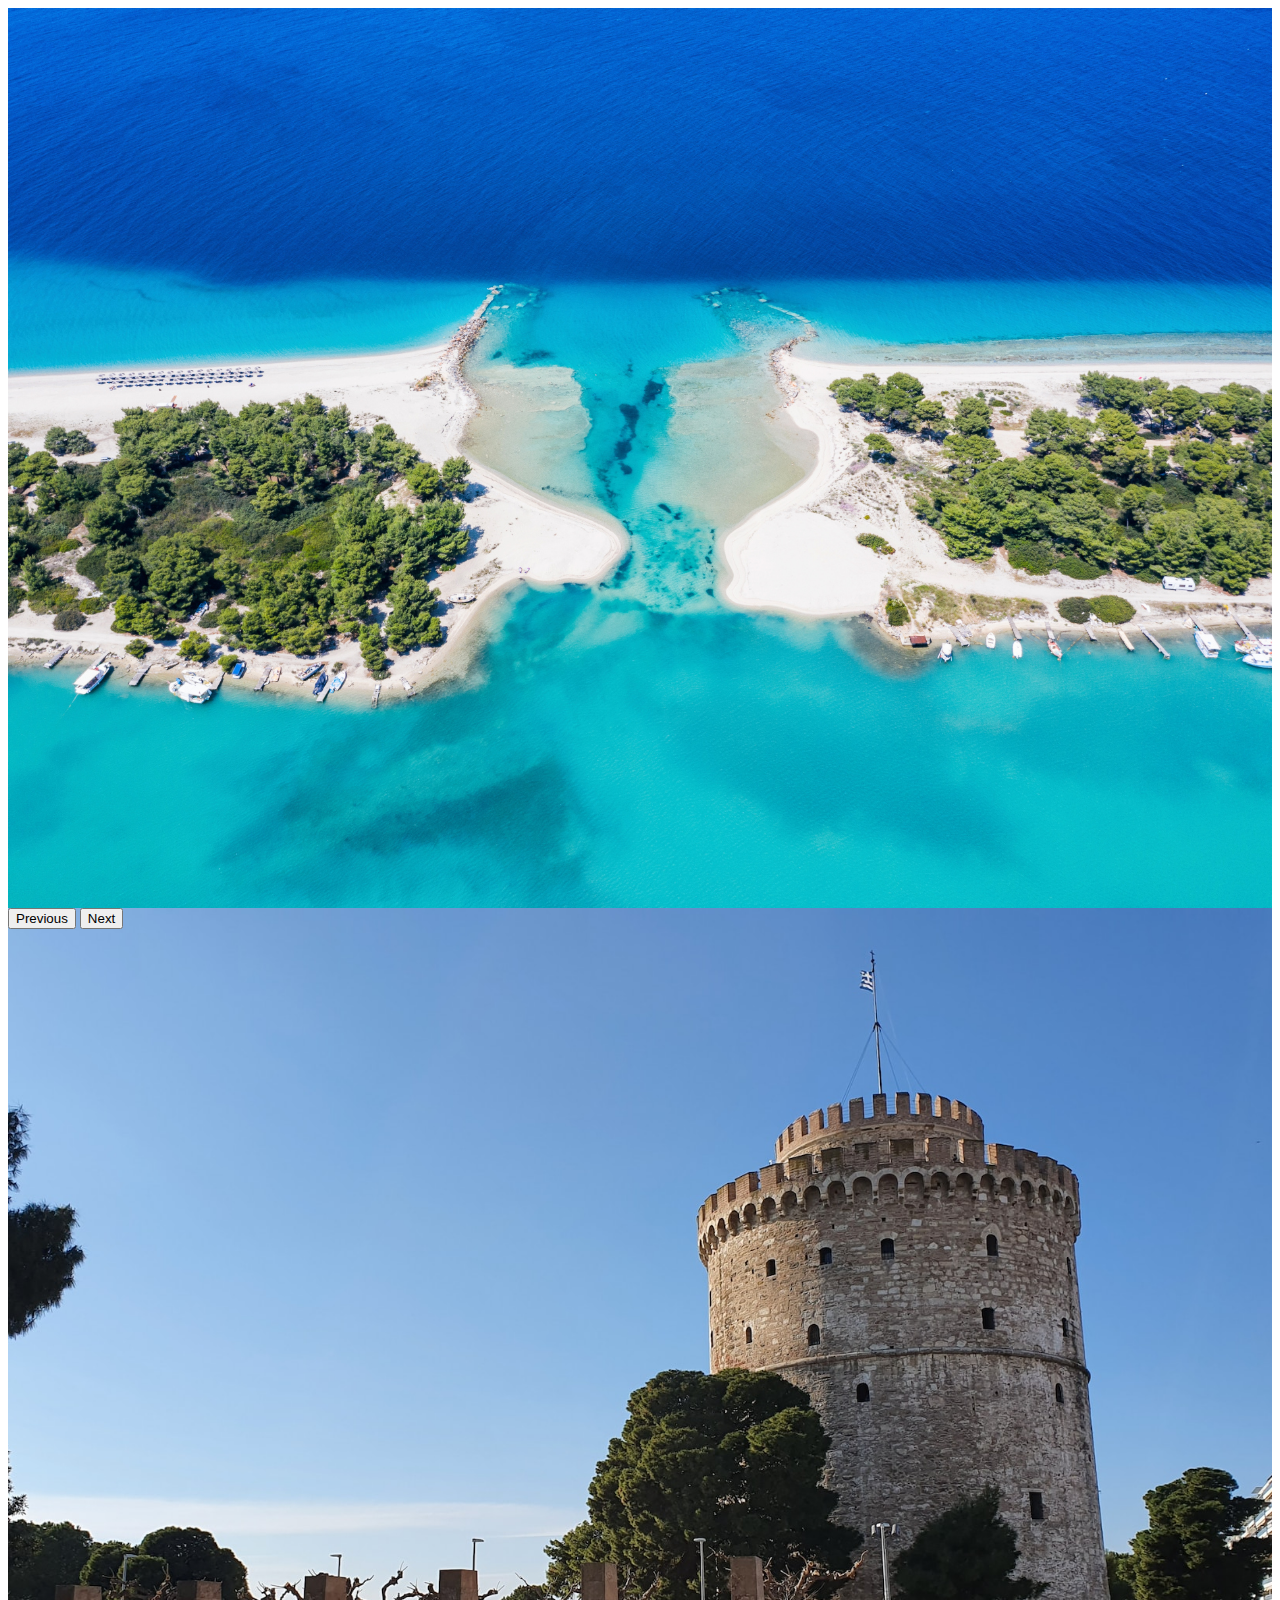
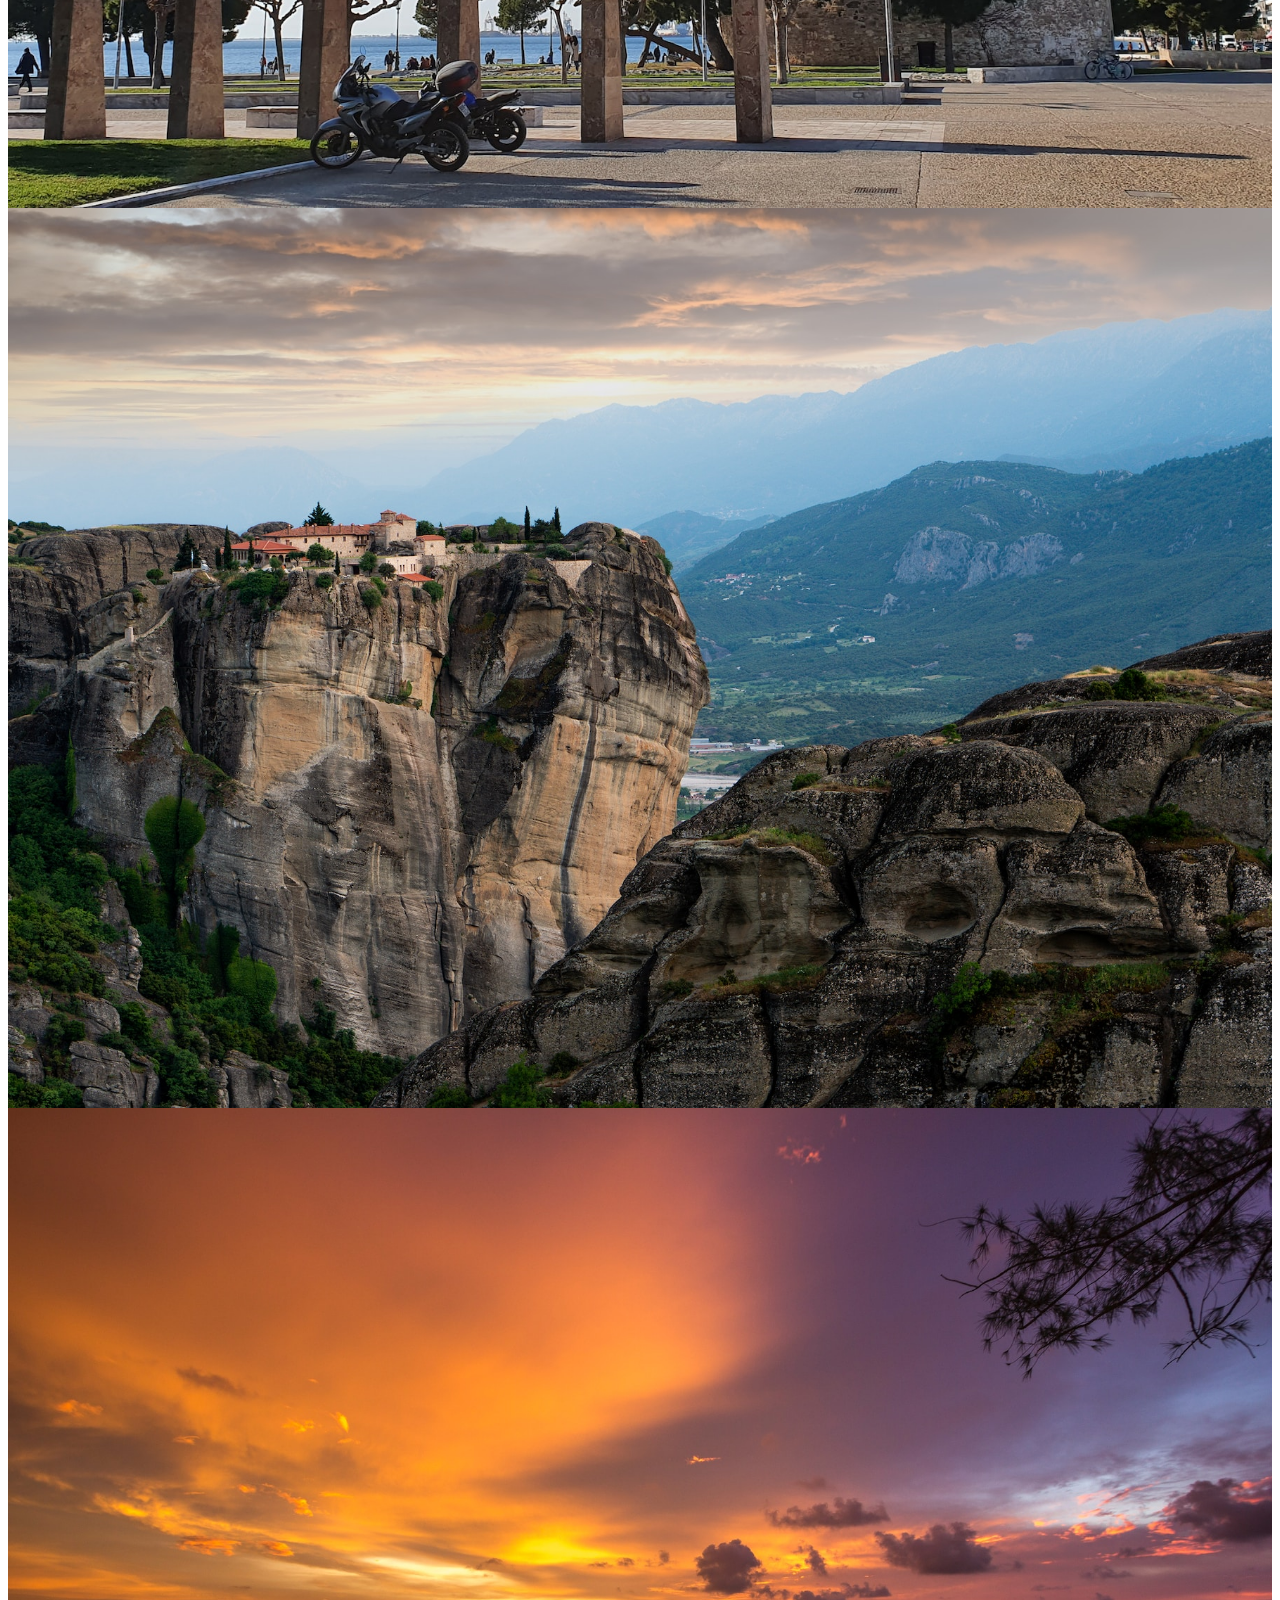
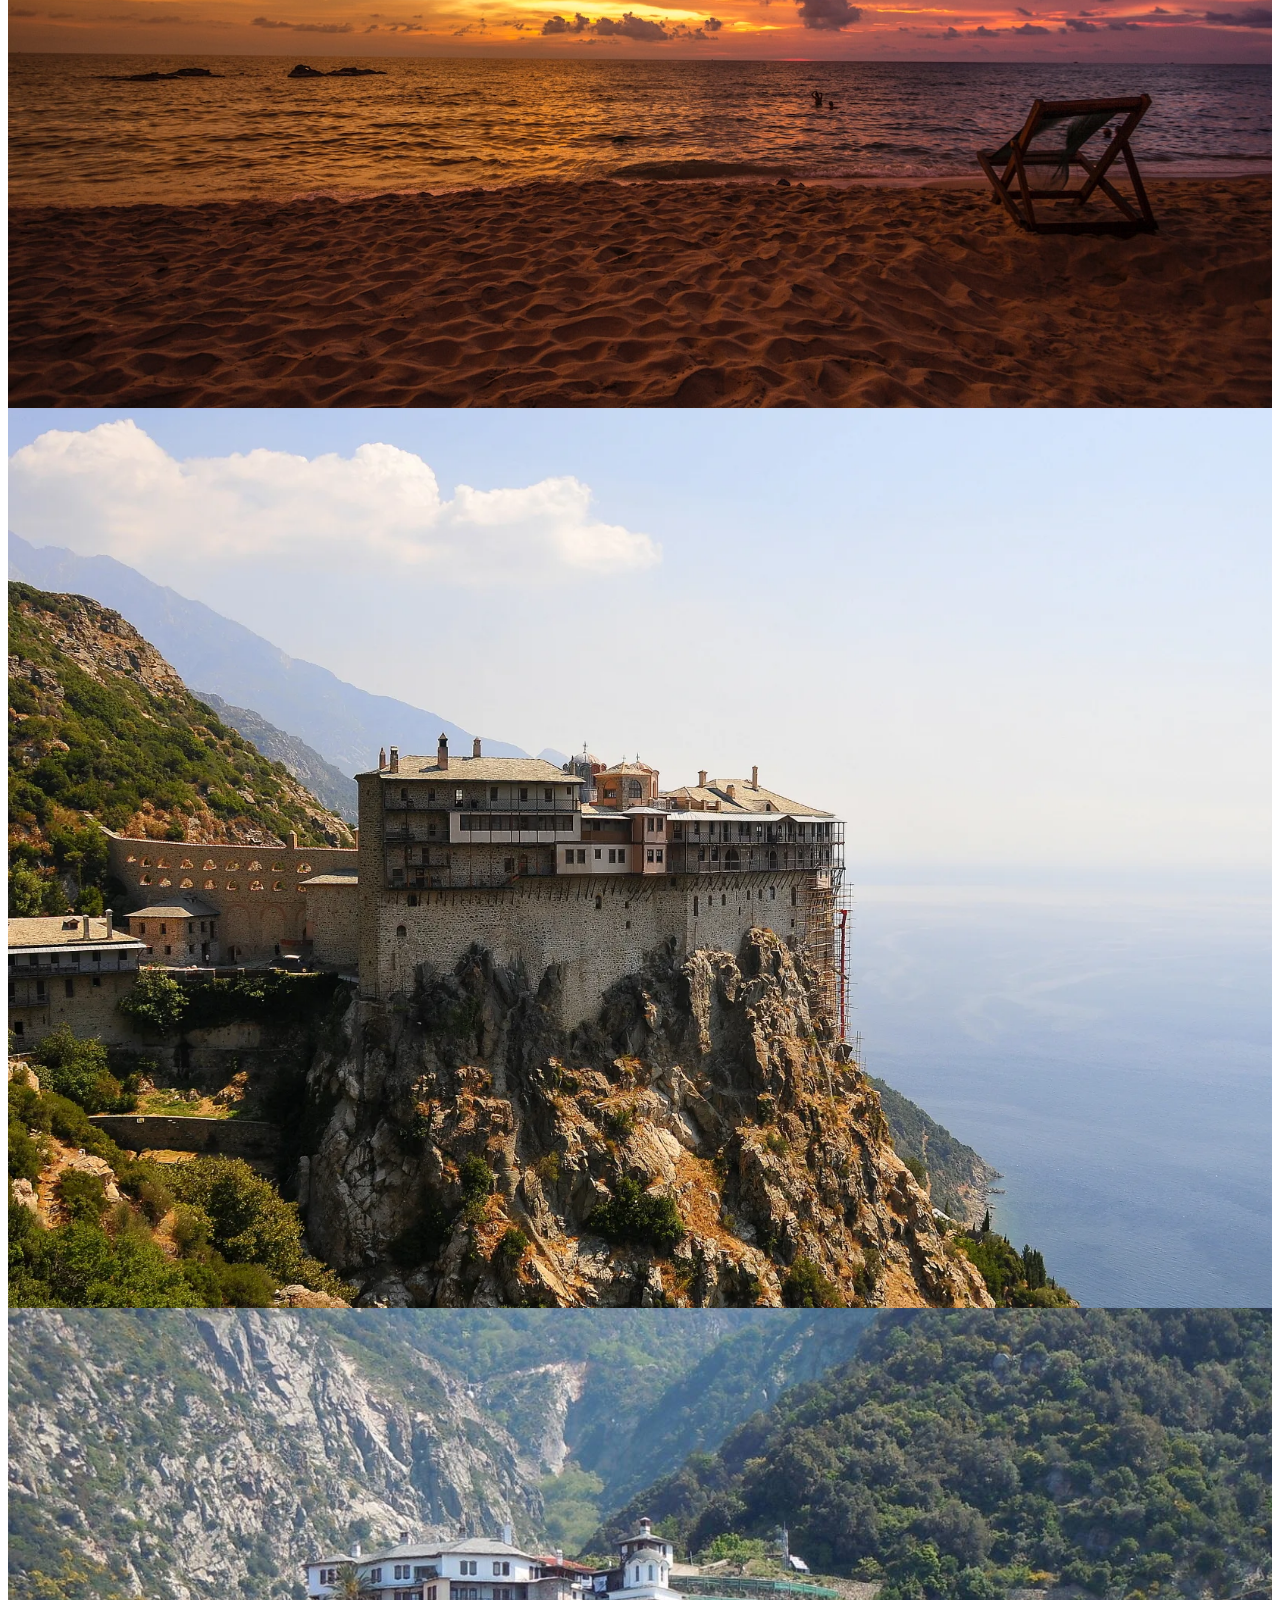
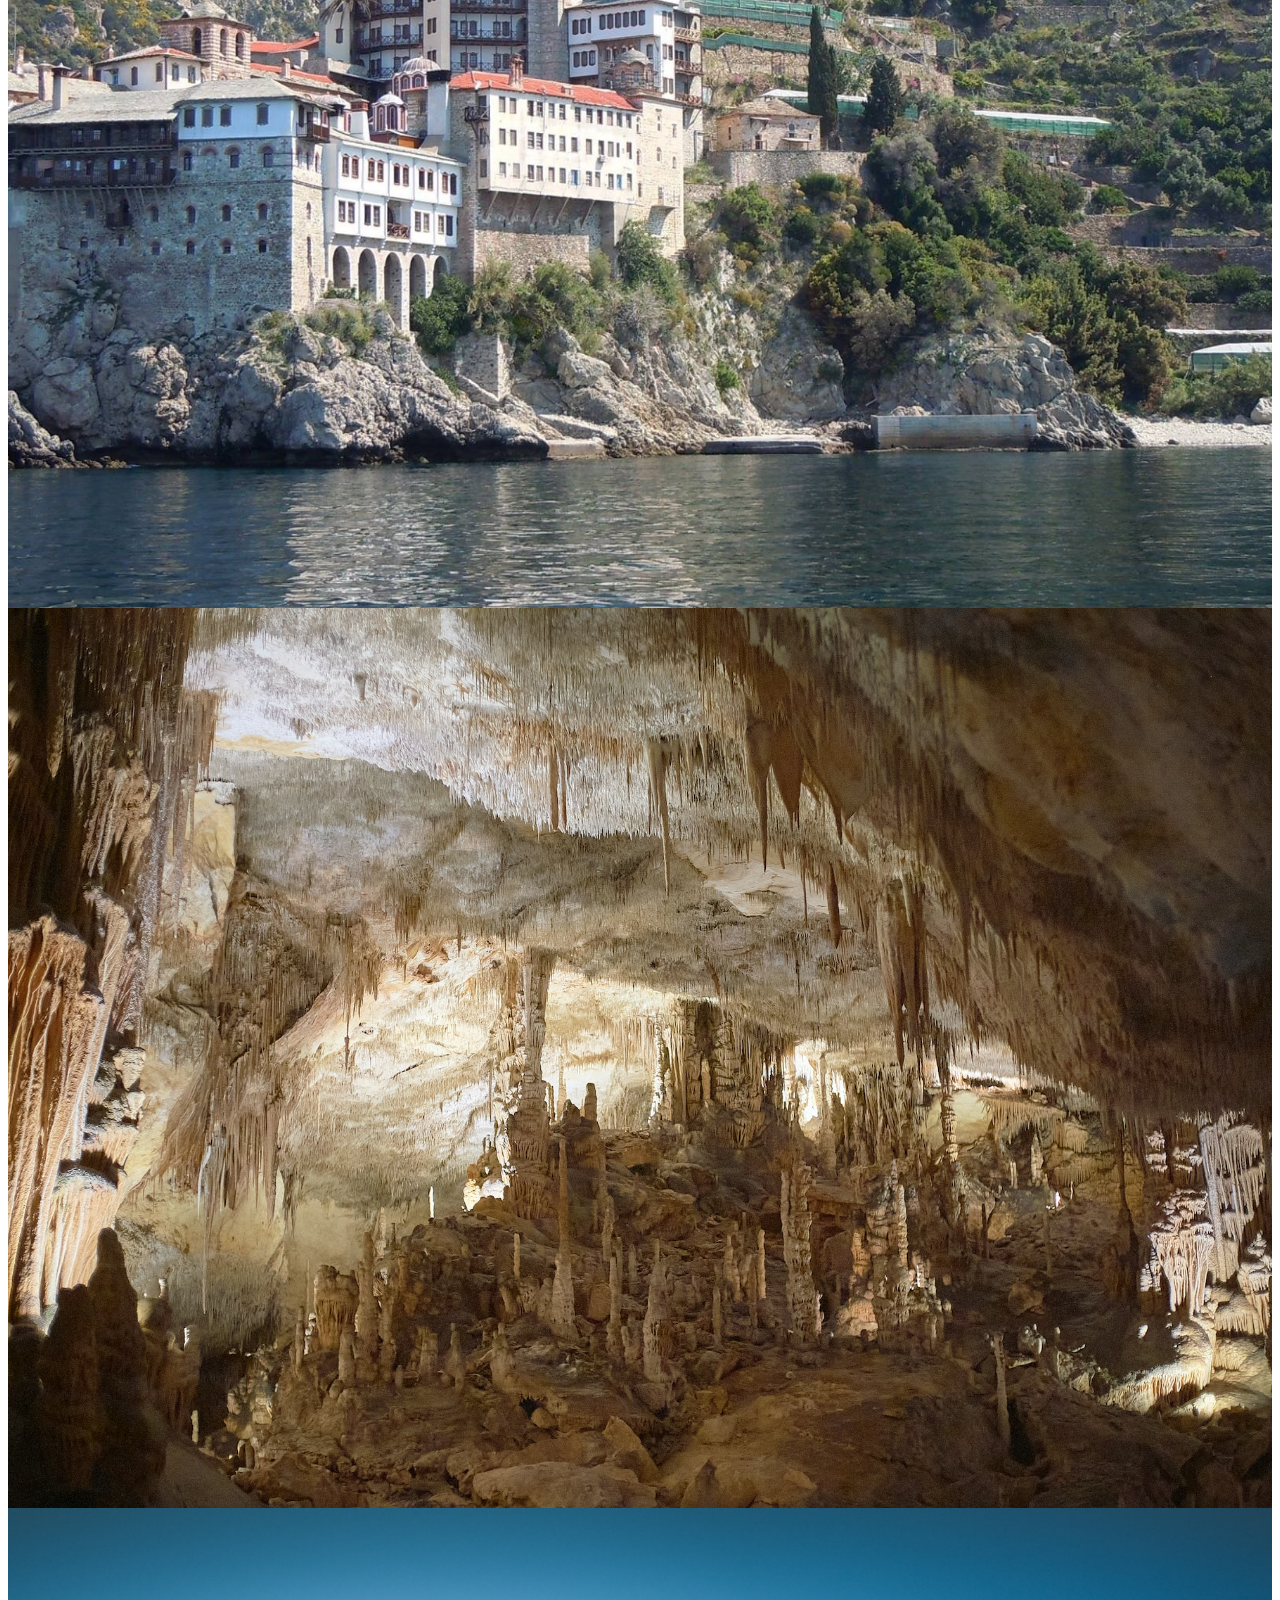
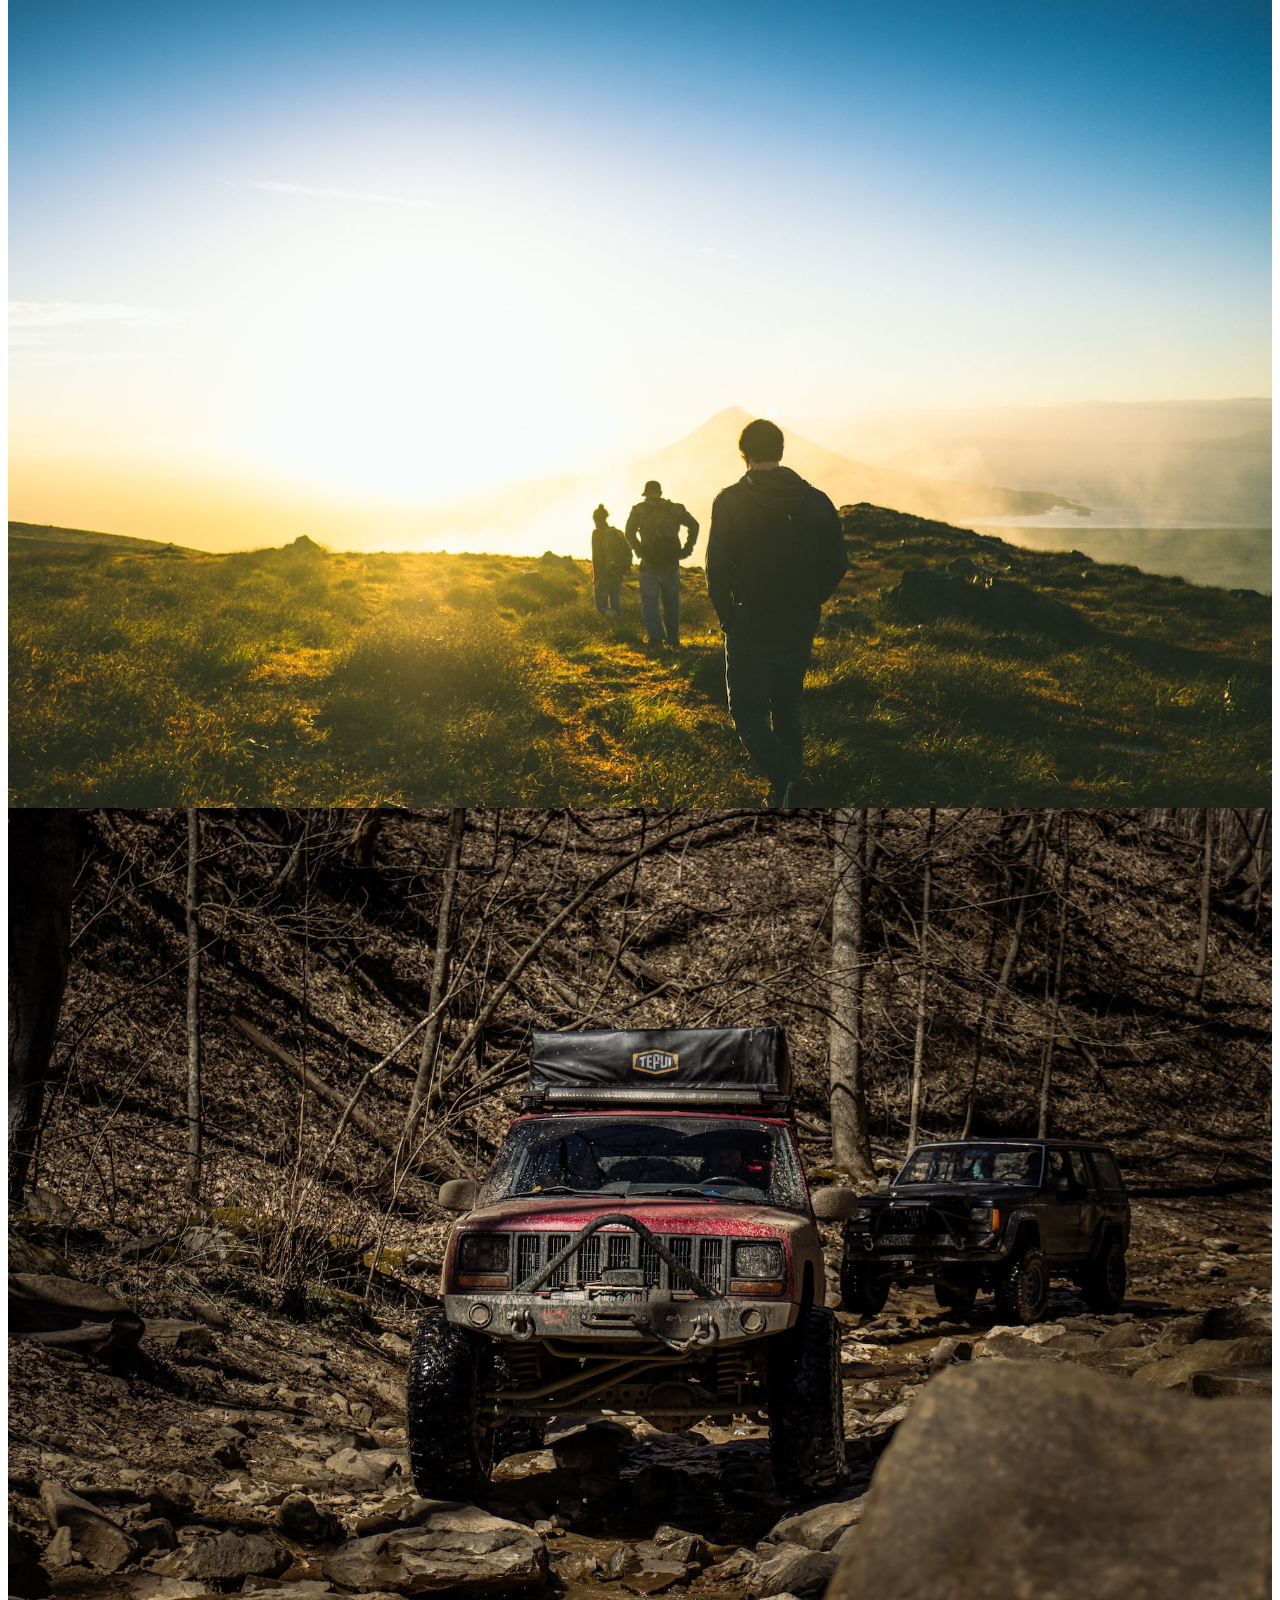
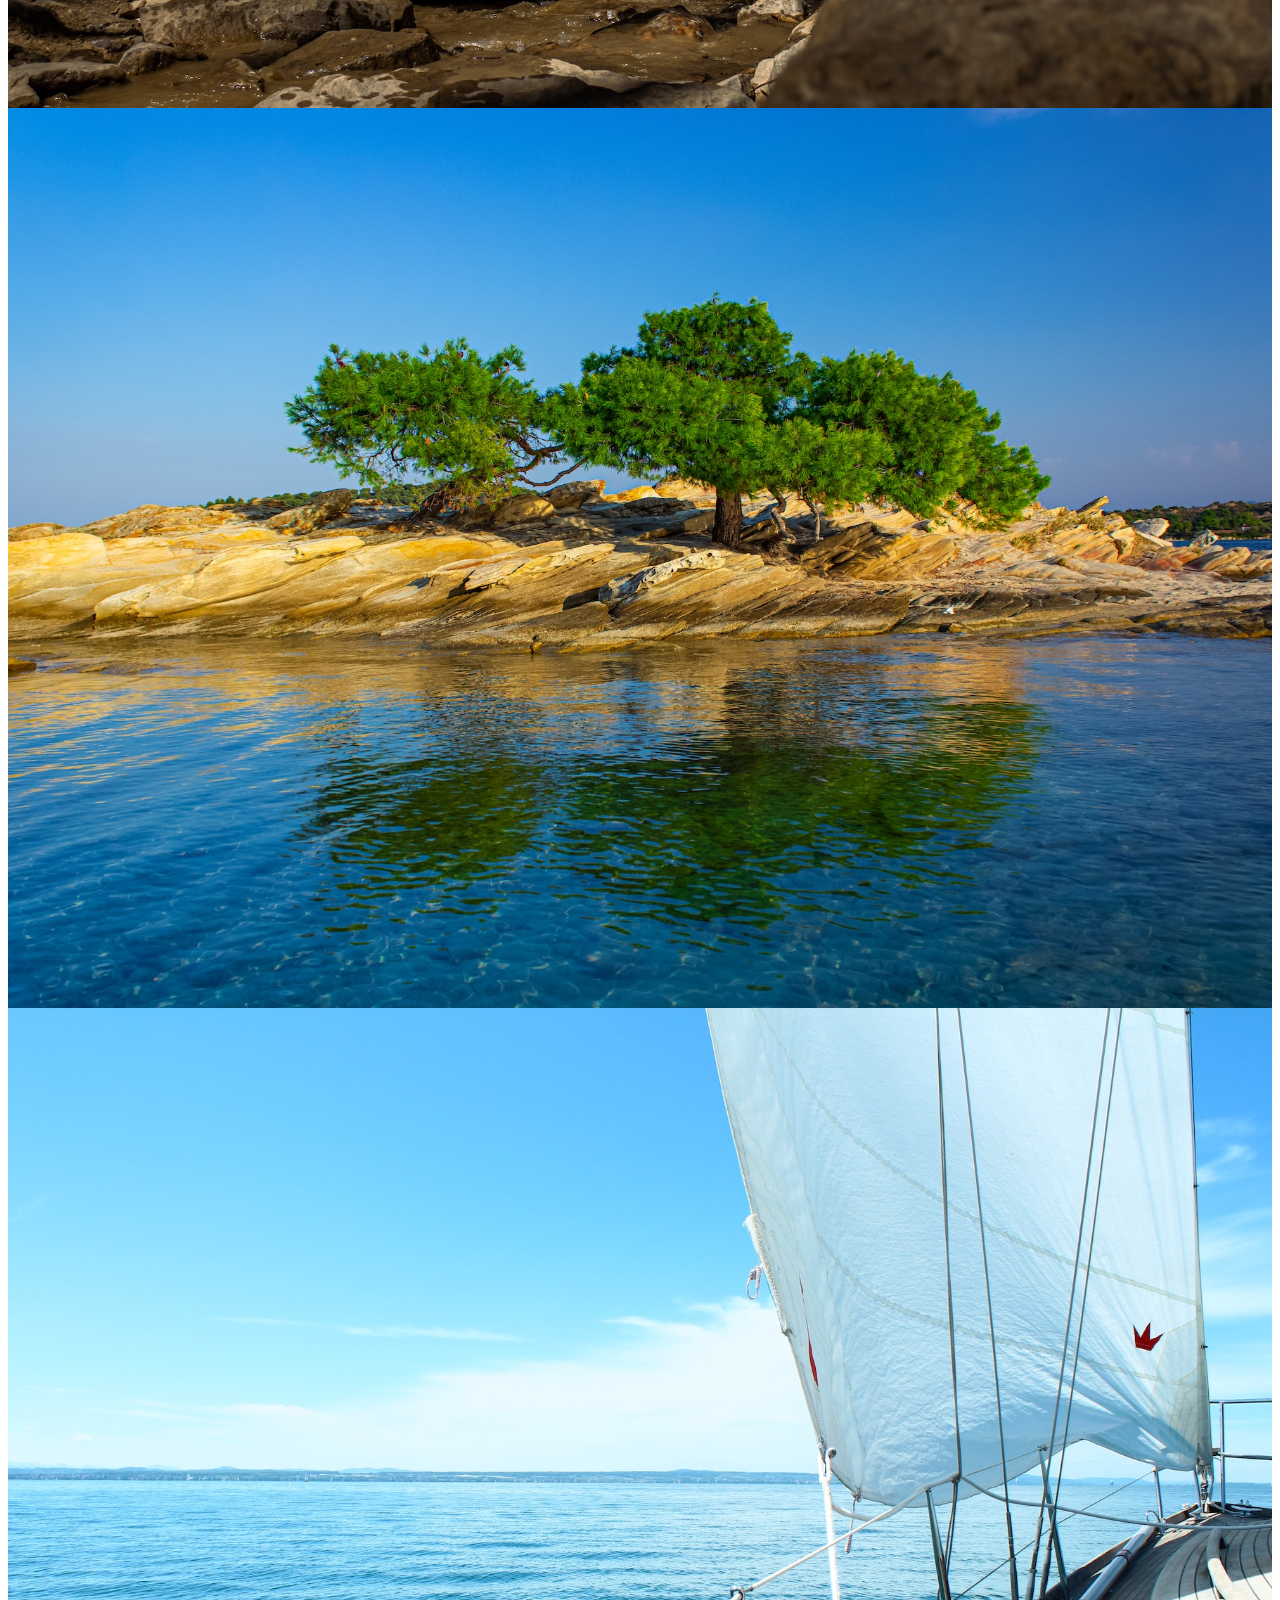
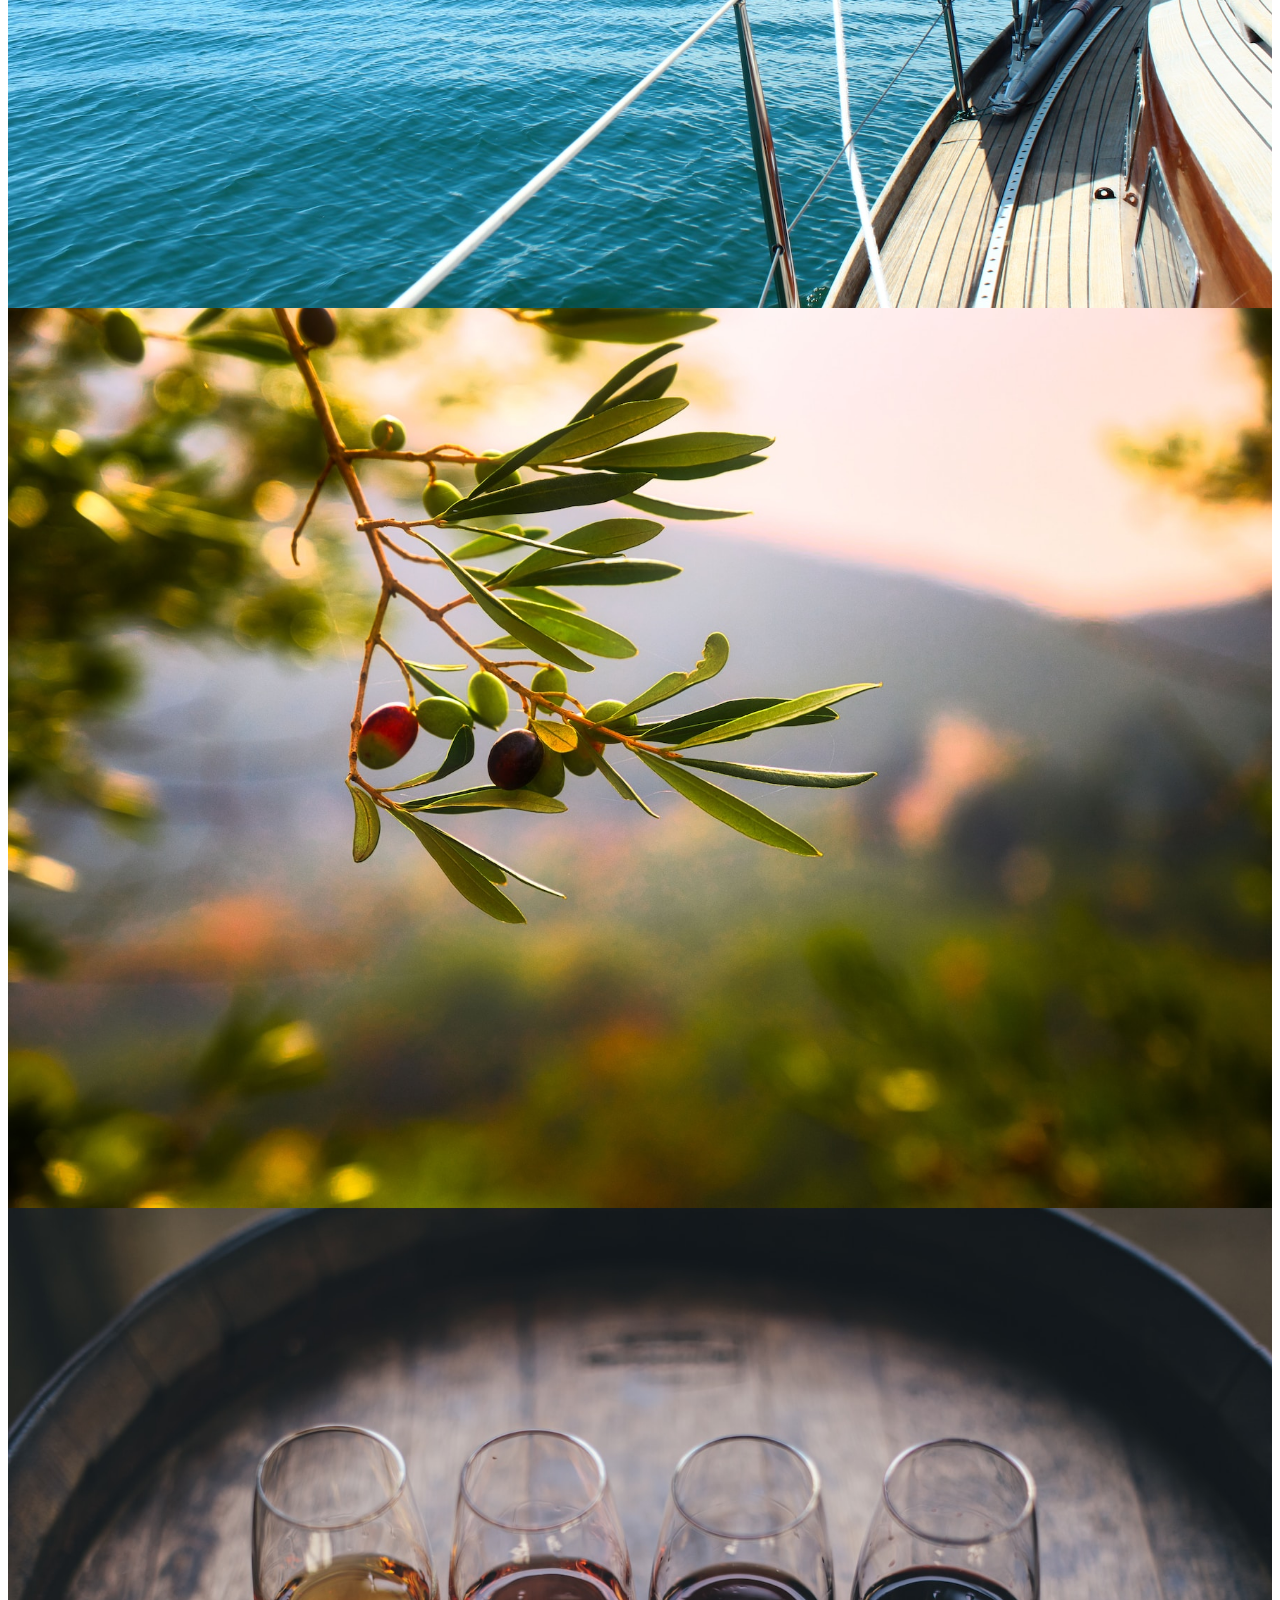
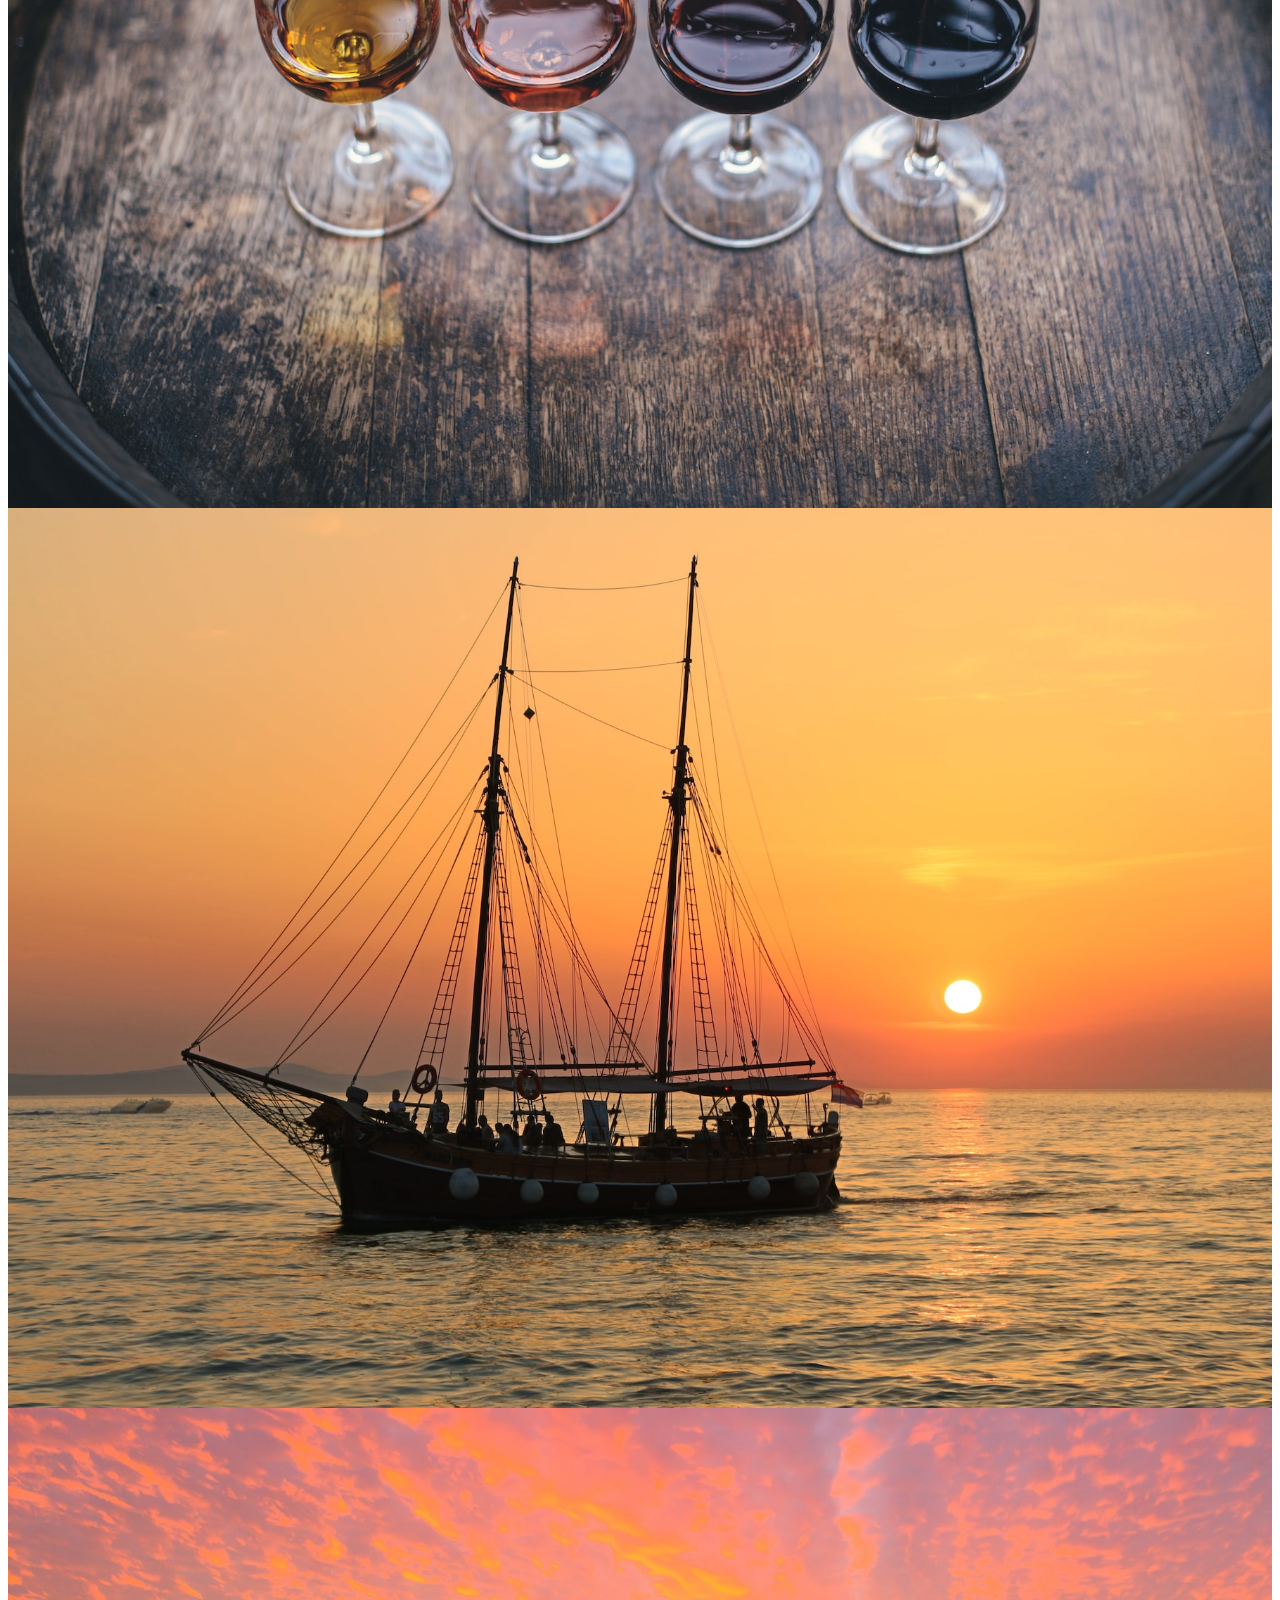
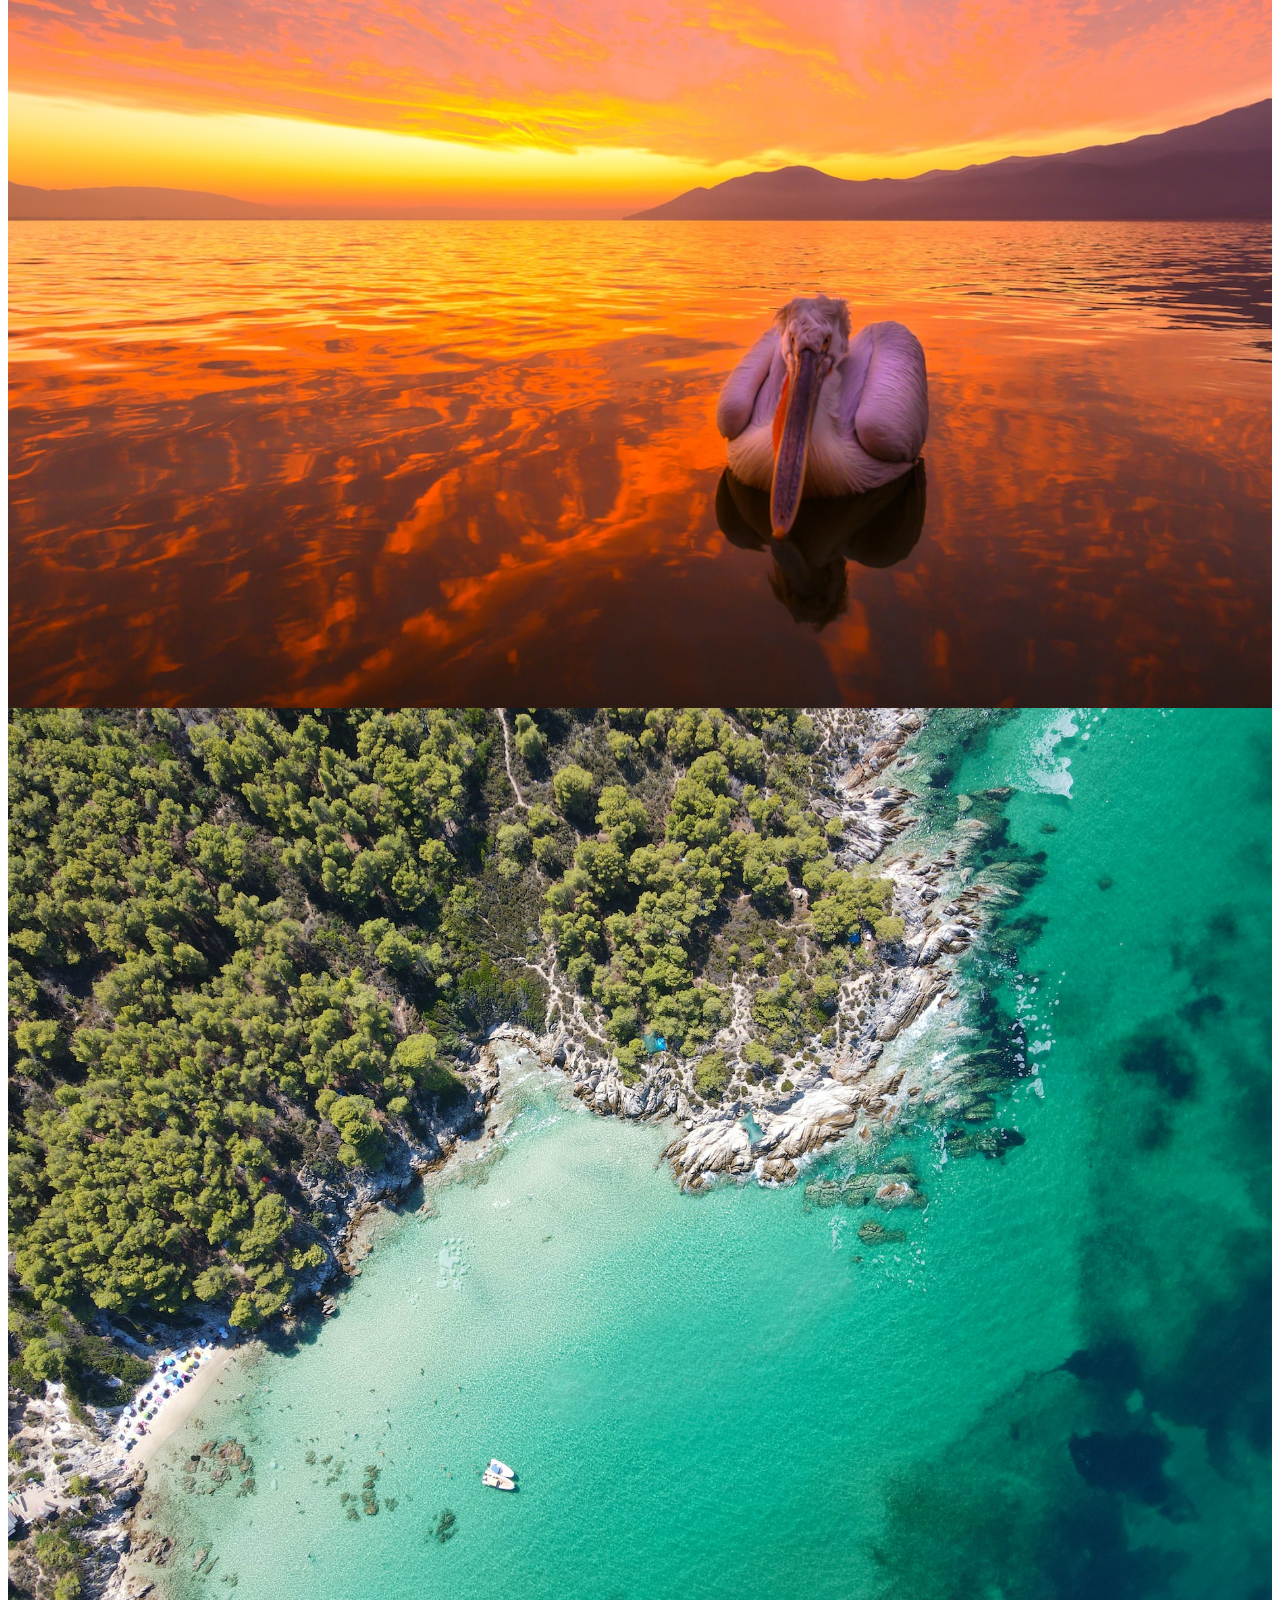
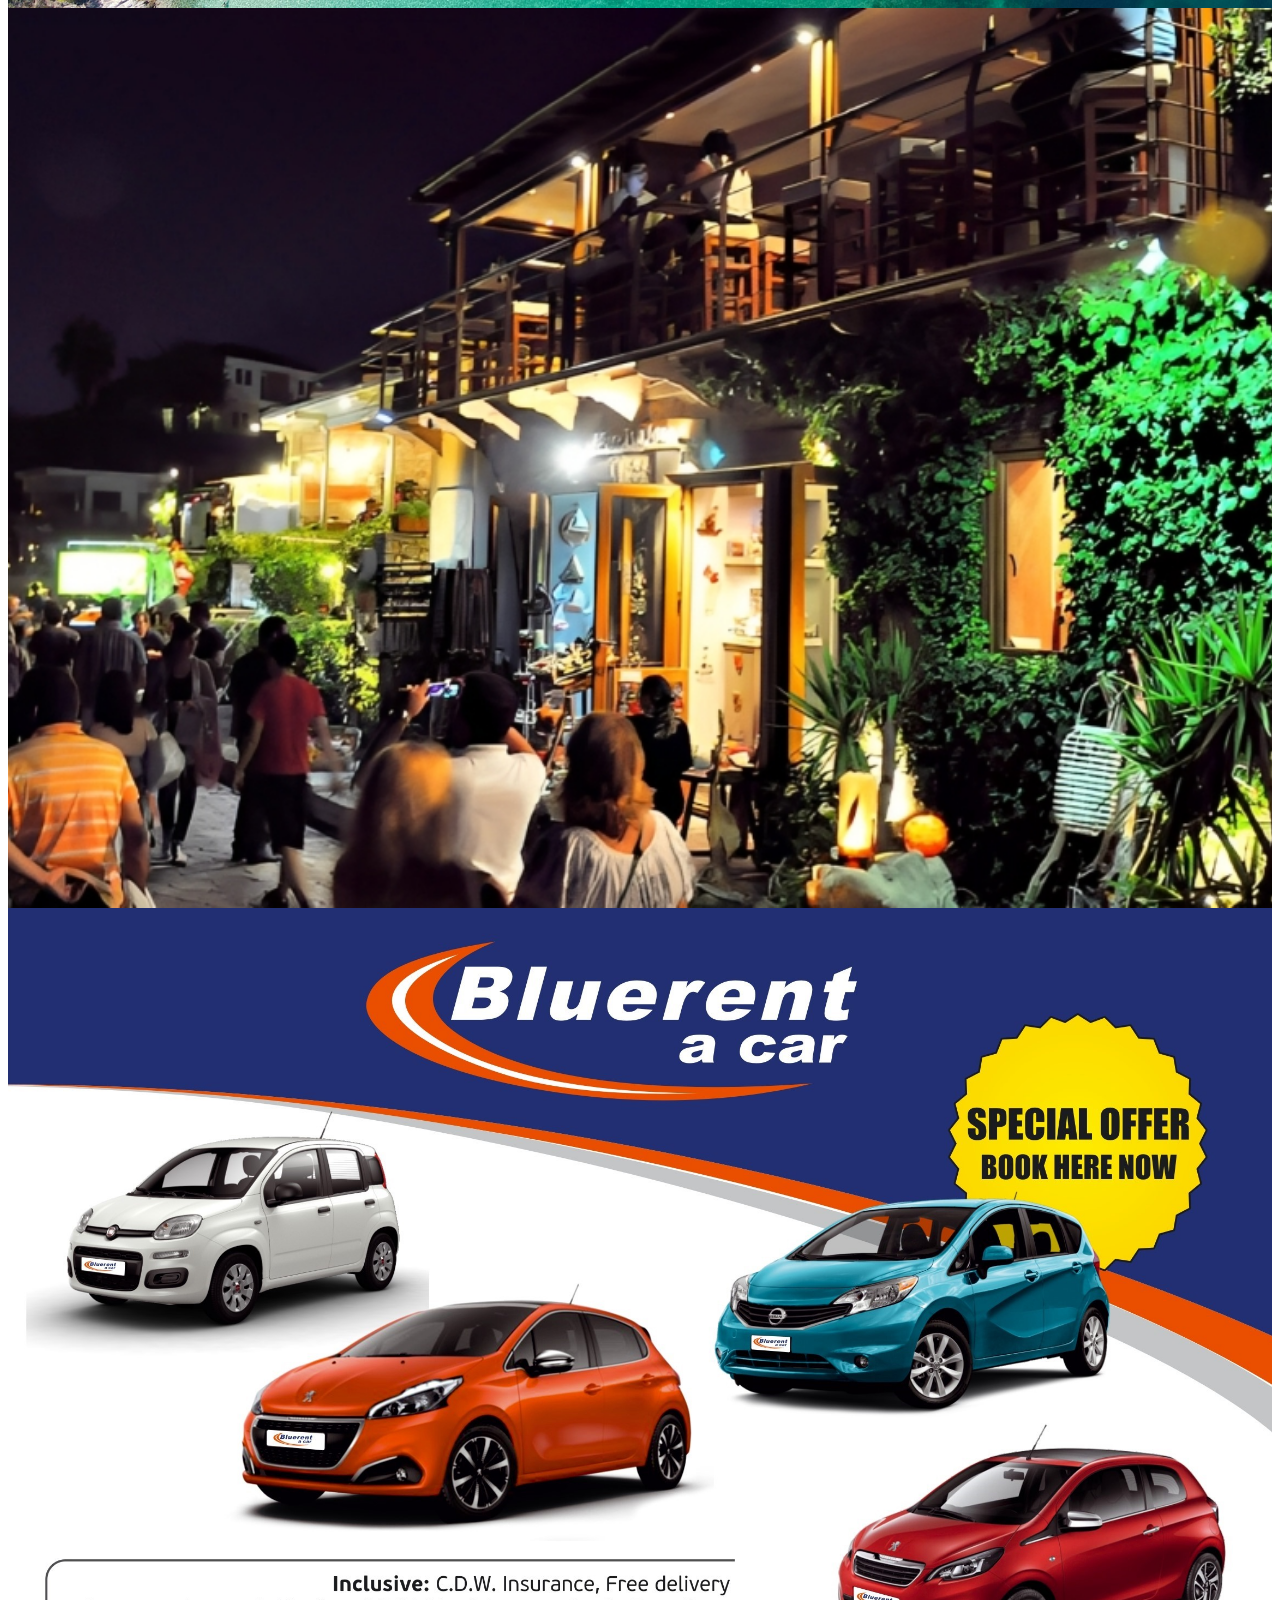
==== index.html @ acef70e9 "Add files via upload" ====
<!DOCTYPE html>
<html lang="en">

<head>
    <meta charset="UTF-8">
    <meta http-equiv="X-UA-Compatible" content="IE=edge">
    <meta name="viewport" content="width=device-width, initial-scale=1.0">

    <!-- Bootstrap v5-->
    <link href="https://cdn.jsdelivr.net/npm/bootstrap@5.3.0-alpha2/dist/css/bootstrap.min.css" rel="stylesheet"
        integrity="sha384-aFq/bzH65dt+w6FI2ooMVUpc+21e0SRygnTpmBvdBgSdnuTN7QbdgL+OapgHtvPp" crossorigin="anonymous">



    <link rel="stylesheet" href="main.css">


    <title>Document</title>
</head>

<body>


    <div id="rotating-carousel" class="carousel slide carousel-fade" data-bs-ride="carousel">

        <div class="carousel-inner">

            <div class="carousel-item active">
                <img src="img/innerimg/bluelagoon2.jpg" class="d-block w-100" alt="Carousel Image">
                <div class="carousel-caption d-none d-md-block rounded py-1 px-1">
                    <div class="mt-1">
                        <h1 class="">Blue Lagoon</h1>
                        <a class="btn btn-primary my-1 m-auto" href="bluelagoon.html">More info</a>
                    </div>
                </div>
            </div>

            <div class="carousel-item" id="saloniki">
                <img src="img/thessaloniki.jpg" class="d-block w-100" alt="Carousel Image">
                <div class="carousel-caption d-none d-md-block rounded py-1 px-1">
                    <div class="mt-1">
                        <h1 class="">Thessaloniki</h1>
                        <a class="btn btn-primary my-1 m-auto" href="thessaloniki.html">More info</a>
                    </div>
                </div>
            </div>

            <div class="carousel-item">
                <img src="img/meteora.jpg" class="d-block w-100" alt="Carousel Image">
                <div class="carousel-caption d-none d-md-block rounded py-1 px-1">
                    <div class="mt-1">
                        <h1 class="">Meteora</h1>
                        <a class="btn btn-primary my-1 m-auto" href="meteora.html">More info</a>
                    </div>
                </div>
            </div>

            <div class="carousel-item">
                <img src="img/sunset2.jpg" class="d-block w-100" alt="Carousel Image">
                <div class="carousel-caption d-none d-md-block rounded py-1 px-1">
                    <div class="mt-1">
                        <h1 class="">Kassandra Cruise</h1>
                        <a class="btn btn-primary my-1 m-auto" href="sunset-kassandra.html">More info</a>
                    </div>
                </div>
            </div>

            <div class="carousel-item">
                <img src="img/innerimg/mount-athos-beach.webp" class="d-block w-100" alt="Carousel Image">
                <div class="carousel-caption d-none d-md-block rounded py-1 px-1">
                    <div class="mt-1">
                        <h1 class="">Mt Athos Cruise</h1>
                        <a class="btn btn-primary my-1 m-auto" href="athos-cruise.html">More info</a>
                    </div>
                </div>
            </div>

            <div class="carousel-item">
                <img src="img/innerimg/athos4.jpg" class="d-block w-100" alt="Carousel Image">
                <div class="carousel-caption d-none d-md-block rounded py-1 px-1">
                    <div class="mt-1">
                        <h1 class="">Athos on the Beach</h1>
                        <a class="btn btn-primary my-1 m-auto" href="athos-beach.html">More info</a>
                    </div>
                </div>
            </div>

            <!-- <div class="carousel-item">
                <img src="img/sunset2.jpg" class="d-block w-100" alt="Carousel Image">
                <div class="carousel-caption d-none d-md-block rounded py-1 px-1">
                    <div class="mt-1">
                        <h1 class="">Sithonia Cruise</h1>
                        <a class="btn btn-primary my-1 m-auto" href="sithonia.html">More info</a>
                    </div>
                </div>
            </div> -->

            <div class="carousel-item">
                <img src="img/caves.jpg" class="d-block w-100" alt="Carousel Image">
                <div class="carousel-caption d-none d-md-block rounded py-1 px-1">
                    <div class="mt-1">
                        <h1 class="">Markets & Caves</h1>
                        <a class="btn btn-primary my-1 m-auto" href="caves.html">More info</a>
                    </div>
                </div>
            </div>

            <div class="carousel-item">
                <img src="img/hiking.jpg" class="d-block w-100" alt="Carousel Image">
                <div class="carousel-caption d-none d-md-block rounded py-1 px-1">
                    <div class="mt-1">
                        <h1 class="">Hiking Tour</h1>
                        <a class="btn btn-primary my-1 m-auto" href="hiking.html">More info</a>
                    </div>
                </div>
            </div>

            <div class="carousel-item">
                <img src="img/safari2.jpg" class="d-block w-100" alt="Carousel Image">
                <div class="carousel-caption d-none d-md-block rounded py-1 px-1">
                    <div class="mt-1">
                        <h1 class="">4x4 off road Safari</h1>
                        <a class="btn btn-primary my-1 m-auto" href="4x4.html">More info</a>
                    </div>
                </div>
            </div>

            <div class="carousel-item">
                <img src="img/sunshine-cruise.jpg" class="d-block w-100" alt="Carousel Image">
                <div class="carousel-caption d-none d-md-block rounded py-1 px-1">
                    <div class="mt-1">
                        <h1 class="">Sunshine Cruise</h1>
                        <a class="btn btn-primary my-1 m-auto" href="sunshine.html">More info</a>
                    </div>
                </div>
            </div>

            <div class="carousel-item">
                <img src="img/sailing.jpg" class="d-block w-100" alt="Carousel Image">
                <div class="carousel-caption d-none d-md-block rounded py-1 px-1">
                    <div class="mt-1">
                        <h1 class="">Sail Away</h1>
                        <a class="btn btn-primary my-1 m-auto" href="sailing.html">More info</a>
                    </div>
                </div>
            </div>

            <div class="carousel-item">
                <img src="img/olives.jpg" class="d-block w-100" alt="Carousel Image">
                <div class="carousel-caption d-none d-md-block rounded py-1 px-1">
                    <div class="mt-1">
                        <h1 class="">Leaves & Olives</h1>
                        <a class="btn btn-primary my-1 m-auto" href="olives.html">More info</a>
                    </div>
                </div>
            </div>

            <div class="carousel-item">
                <img src="img/wine.jpg" class="d-block w-100" alt="Carousel Image">
                <div class="carousel-caption d-none d-md-block rounded py-1 px-1">
                    <div class="mt-1">
                        <h1 class="">Wine Tasting</h1>
                        <a class="btn btn-primary my-1 m-auto" href="wine.html">More info</a>
                    </div>
                </div>
            </div>

            <div class="carousel-item">
                <img src="img/pirate.jpg" class="d-block w-100" alt="Carousel Image">
                <div class="carousel-caption d-none d-md-block rounded py-1 px-1">
                    <div class="mt-1">
                        <h1 class="">Pirate's Boat</h1>
                        <a class="btn btn-primary my-1 m-auto" href="pirate.html">More info</a>
                    </div>
                </div>
            </div>

            <div class="carousel-item">
                <img src="img/kerkini2.jpg" class="d-block w-100" alt="Carousel Image">
                <div class="carousel-caption d-none d-md-block rounded py-1 px-1">
                    <div class="mt-1">
                        <h1 class="">Lake Kerkini Tour</h1>
                        <a class="btn btn-primary my-1 m-auto" href="kerkini.html">More info</a>
                    </div>
                </div>
            </div>

            <div class="carousel-item">
                <img src="img/innerimg/kavourotripes.jpg" class="d-block w-100" alt="Carousel Image">
                <div class="carousel-caption d-none d-md-block rounded py-1 px-1">
                    <div class="mt-1">
                        <h1 class="">Discover Sithonia</h1>
                        <a class="btn btn-primary my-1 m-auto" href="sithonia.html">More info</a>
                    </div>
                </div>
            </div>

            <div class="carousel-item">
                <img src="img/afitos-by-night.png" class="d-block w-100" alt="Carousel Image">
                <div class="carousel-caption d-none d-md-block rounded py-1 px-1">
                    <div class="mt-1">
                        <h1 class="">Afitos by night</h1>
                        <a class="btn btn-primary my-1 m-auto" href="afitos.html">More info</a>
                    </div>
                </div>
            </div>

            <div class="carousel-item">
                <img src="img/cars.jpg" class="d-block w-100" alt="Carousel Image">
            </div>
        </div>
        <button class="carousel-control-prev" type="button" data-bs-target="#rotating-carousel" data-bs-slide="prev">
            <span class="carousel-control-prev-icon" aria-hidden="true"></span>
            <span class="visually-hidden">Previous</span>
        </button>
        <button class="carousel-control-next" type="button" data-bs-target="#rotating-carousel" data-bs-slide="next">
            <span class="carousel-control-next-icon" aria-hidden="true"></span>
            <span class="visually-hidden">Next</span>
        </button>
    </div>

    <script src="app.js"></script>

    <!-- Bootstrap v5.3 Jquery -->
    <script src="https://cdn.jsdelivr.net/npm/@popperjs/core@2.11.6/dist/umd/popper.min.js"
        integrity="sha384-oBqDVmMz9ATKxIep9tiCxS/Z9fNfEXiDAYTujMAeBAsjFuCZSmKbSSUnQlmh/jp3"
        crossorigin="anonymous"></script>
    <script src="https://cdn.jsdelivr.net/npm/bootstrap@5.3.0-alpha2/dist/js/bootstrap.min.js"
        integrity="sha384-heAjqF+bCxXpCWLa6Zhcp4fu20XoNIA98ecBC1YkdXhszjoejr5y9Q77hIrv8R9i"
        crossorigin="anonymous"></script>
</body>

</html>
---- main.css ----
@import url('https://fonts.googleapis.com/css2?family=Poppins&display=swap');
@import url('https://fonts.googleapis.com/css2?family=Lato&display=swap');
@import url('https://fonts.googleapis.com/css2?family=Inter&display=swap');
@import url('https://fonts.googleapis.com/css2?family=Rubik&display=swap');



body {
    font-family: 'Rubik', sans-serif;
}

/* Carousel */
#rotating-carousel.carousel {
    height: 100vh;
}

.carousel-inner {
    height: 100%;
}

.carousel-item {
    height: 100%;
}

.carousel-item img {
    object-fit: cover;
    height: 100%;
    width: 100%;
}

.carousel-caption {
    background: linear-gradient(rgba(0, 0, 0, 0.6), rgba(0, 0, 0, 0.6));
    width: 500px !important;
    height: 150px;
}

.carousel-caption h1 {
    color: #fff;
    font-size: 3rem;
}

.carousel-caption .btn {
    width: 50%;
    padding: 10px;
    font-size: 22px;
}
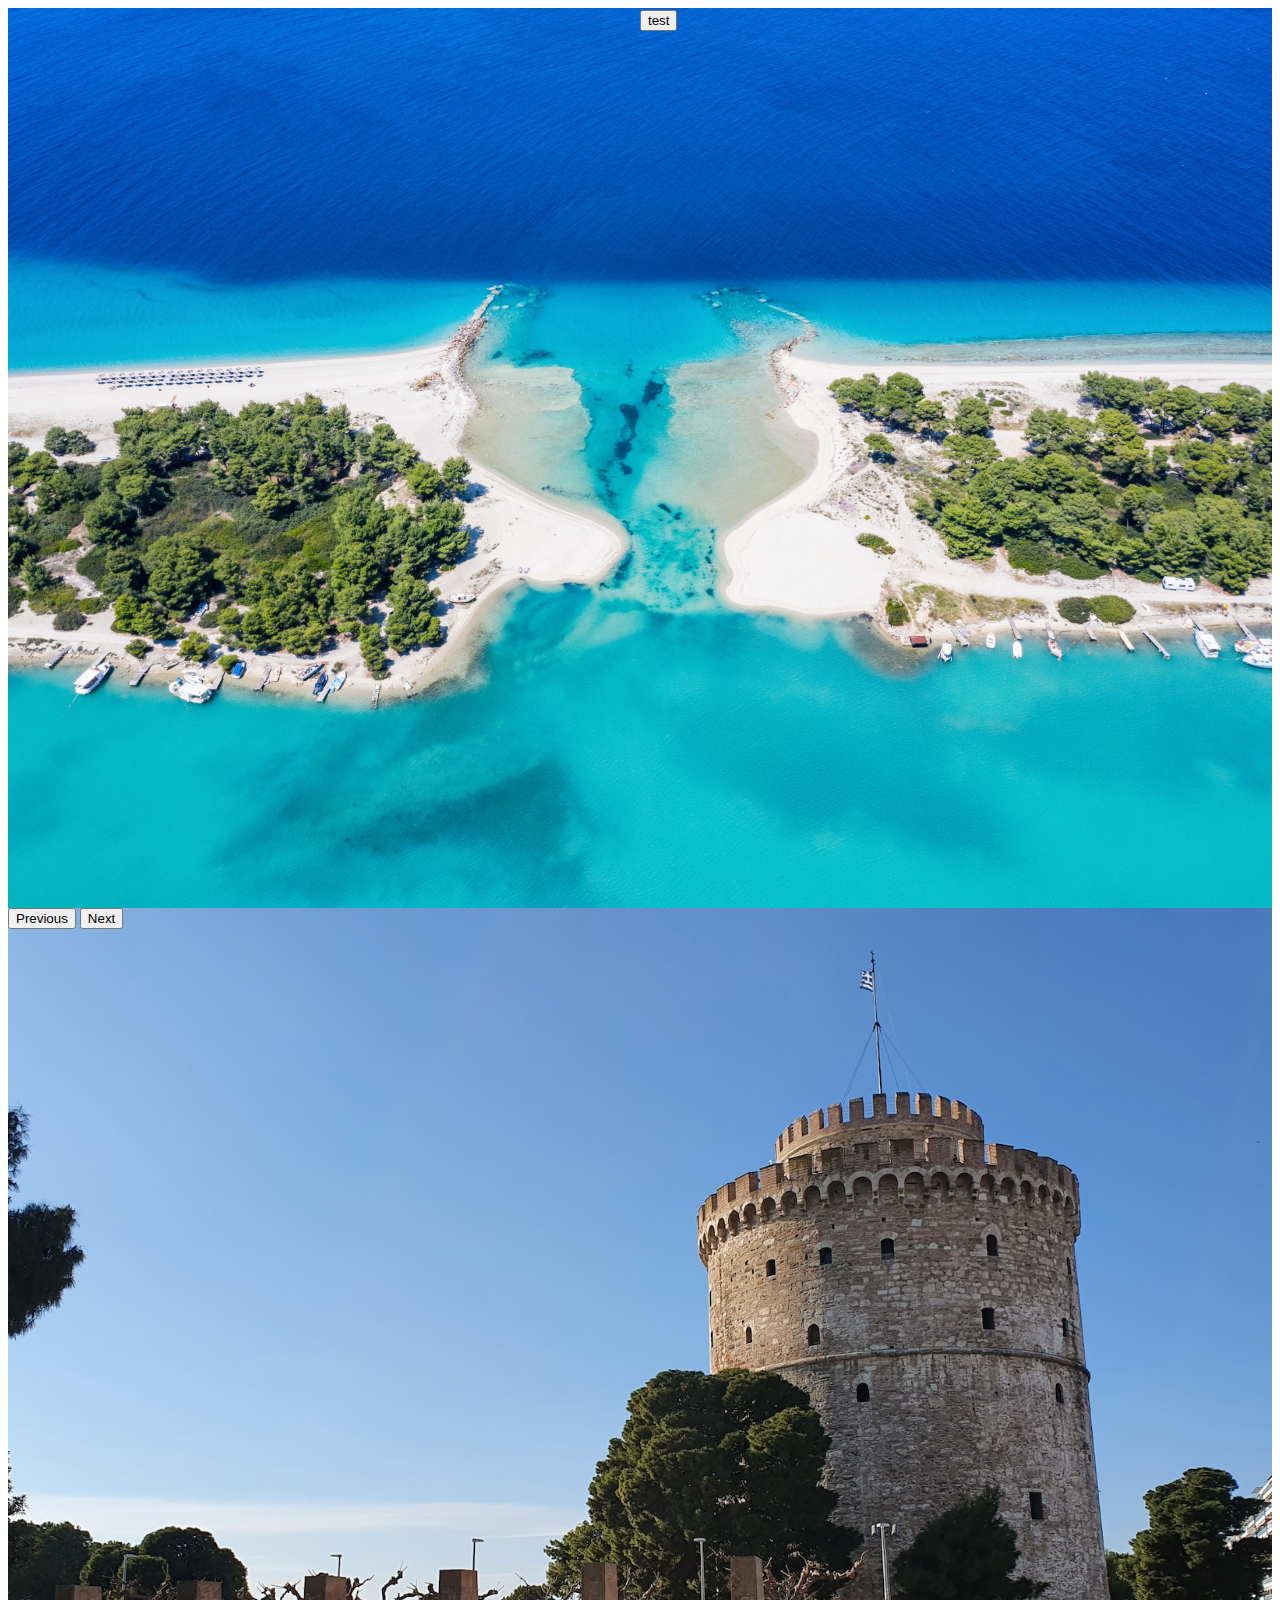
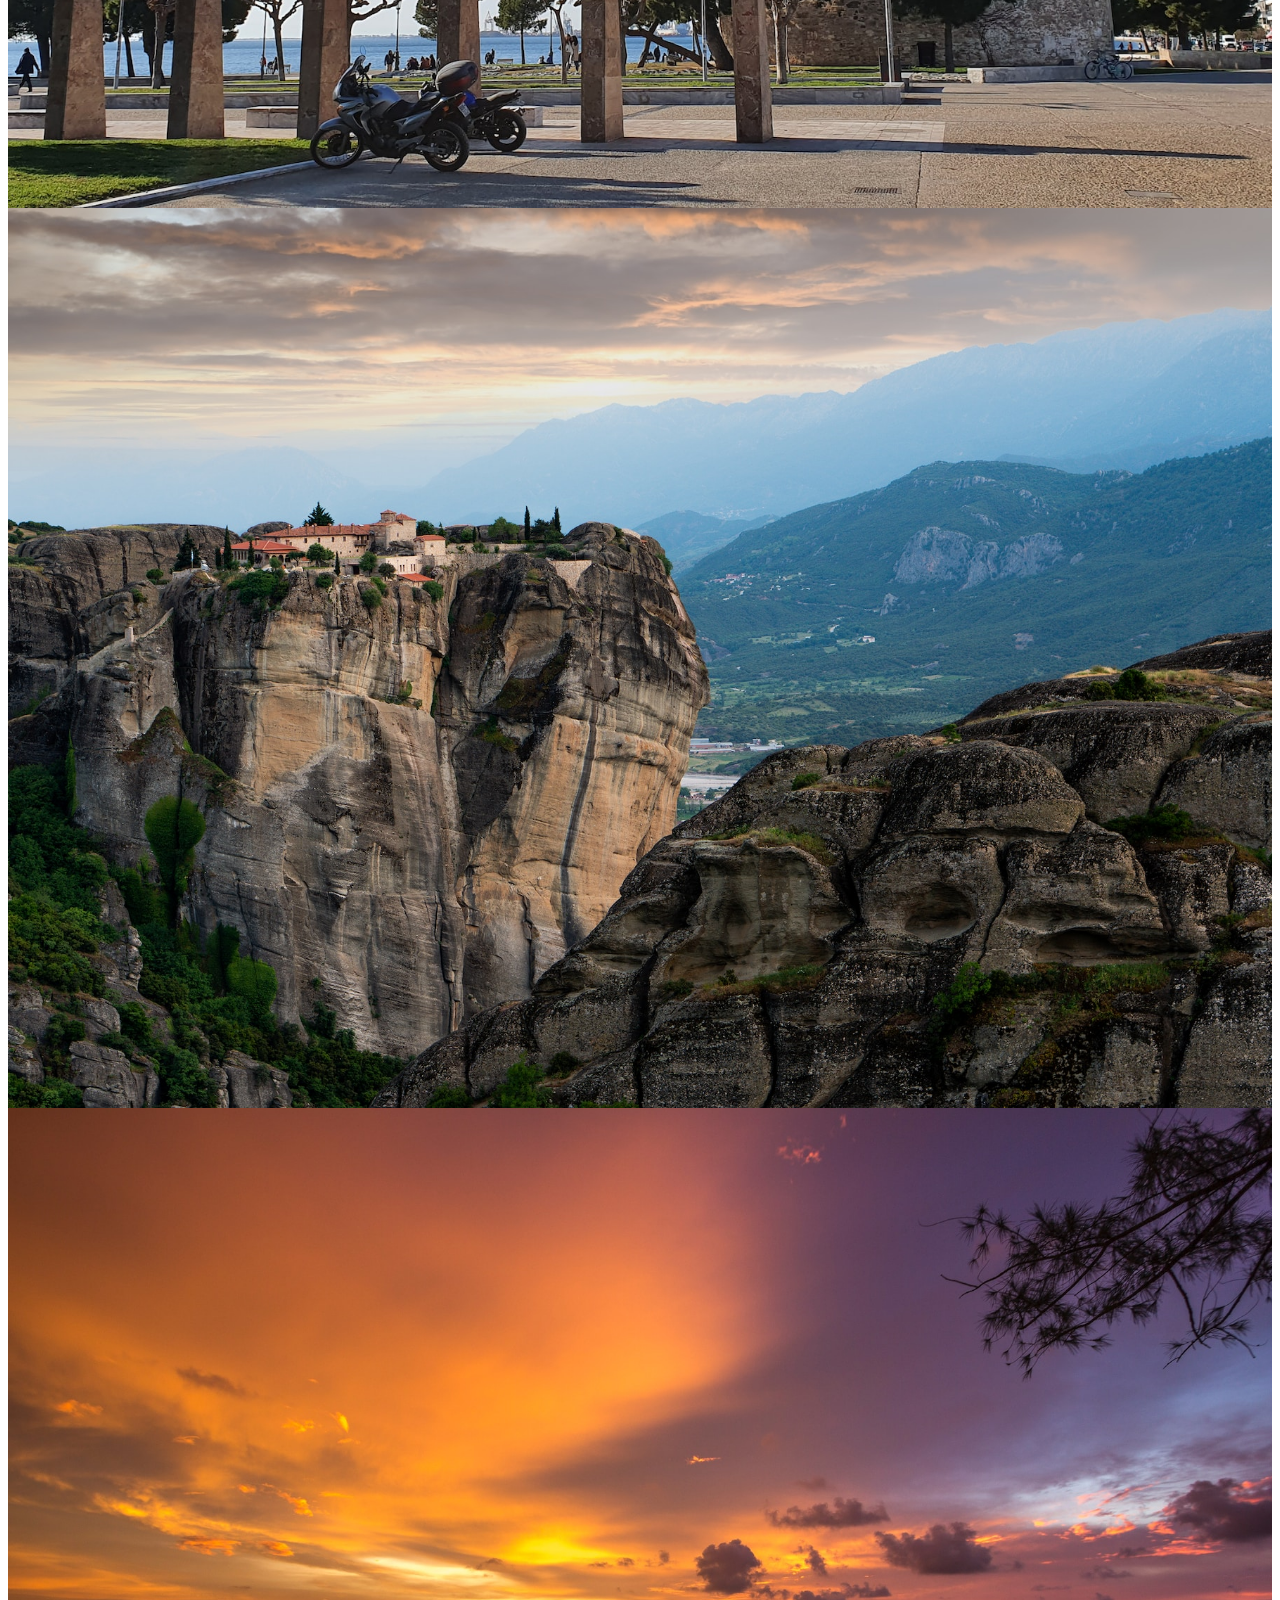
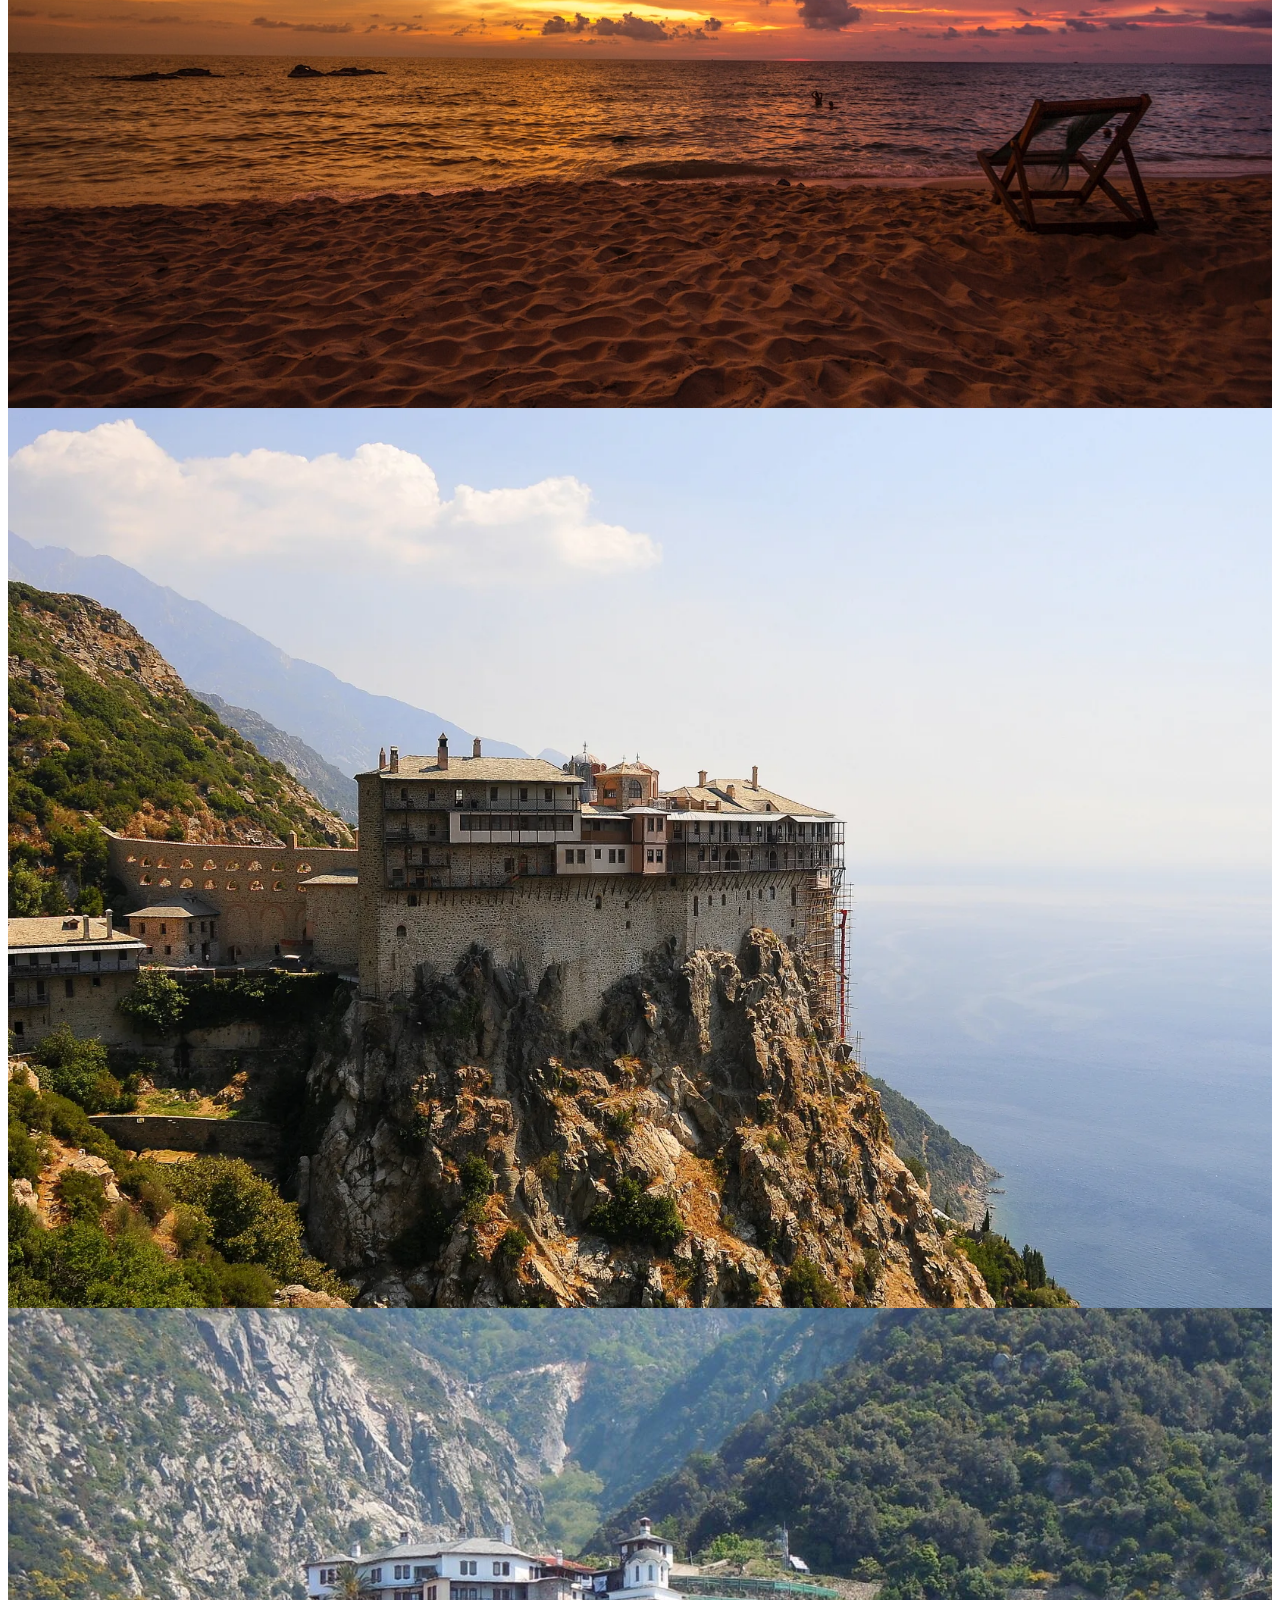
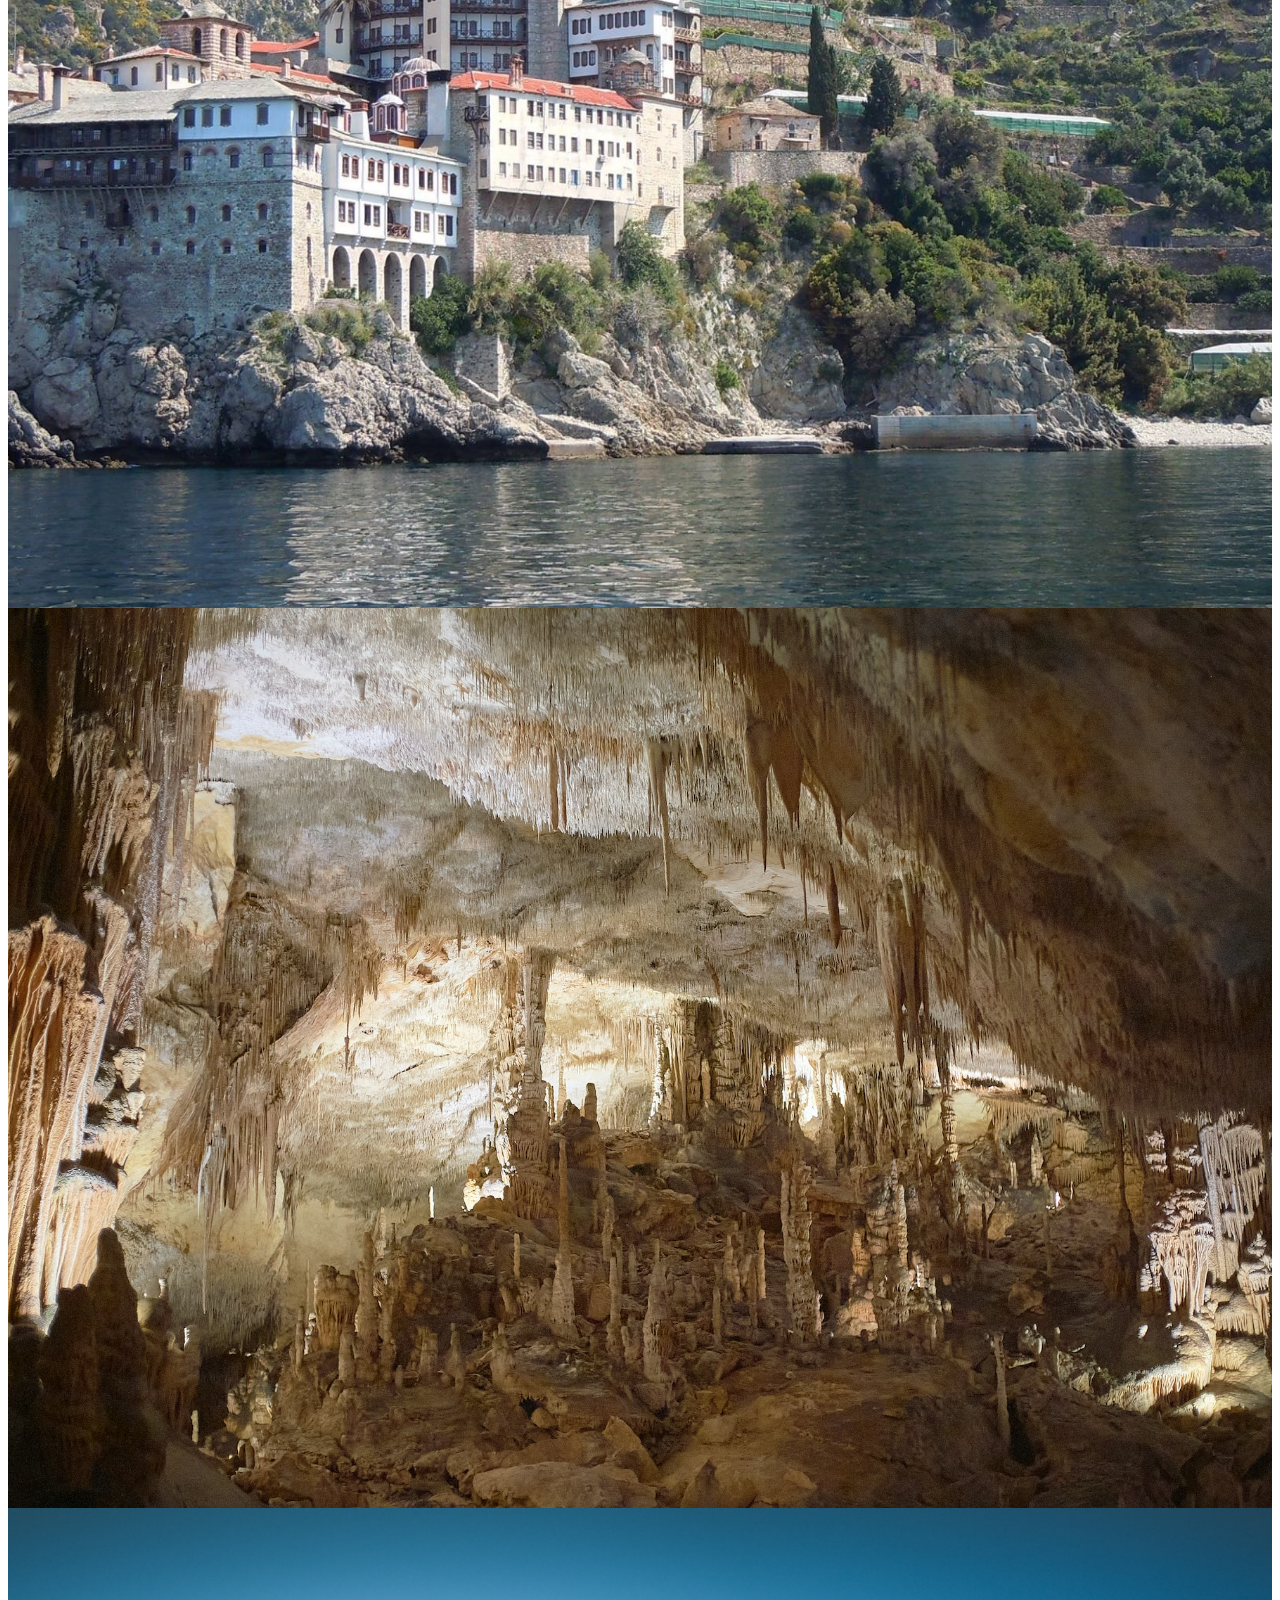
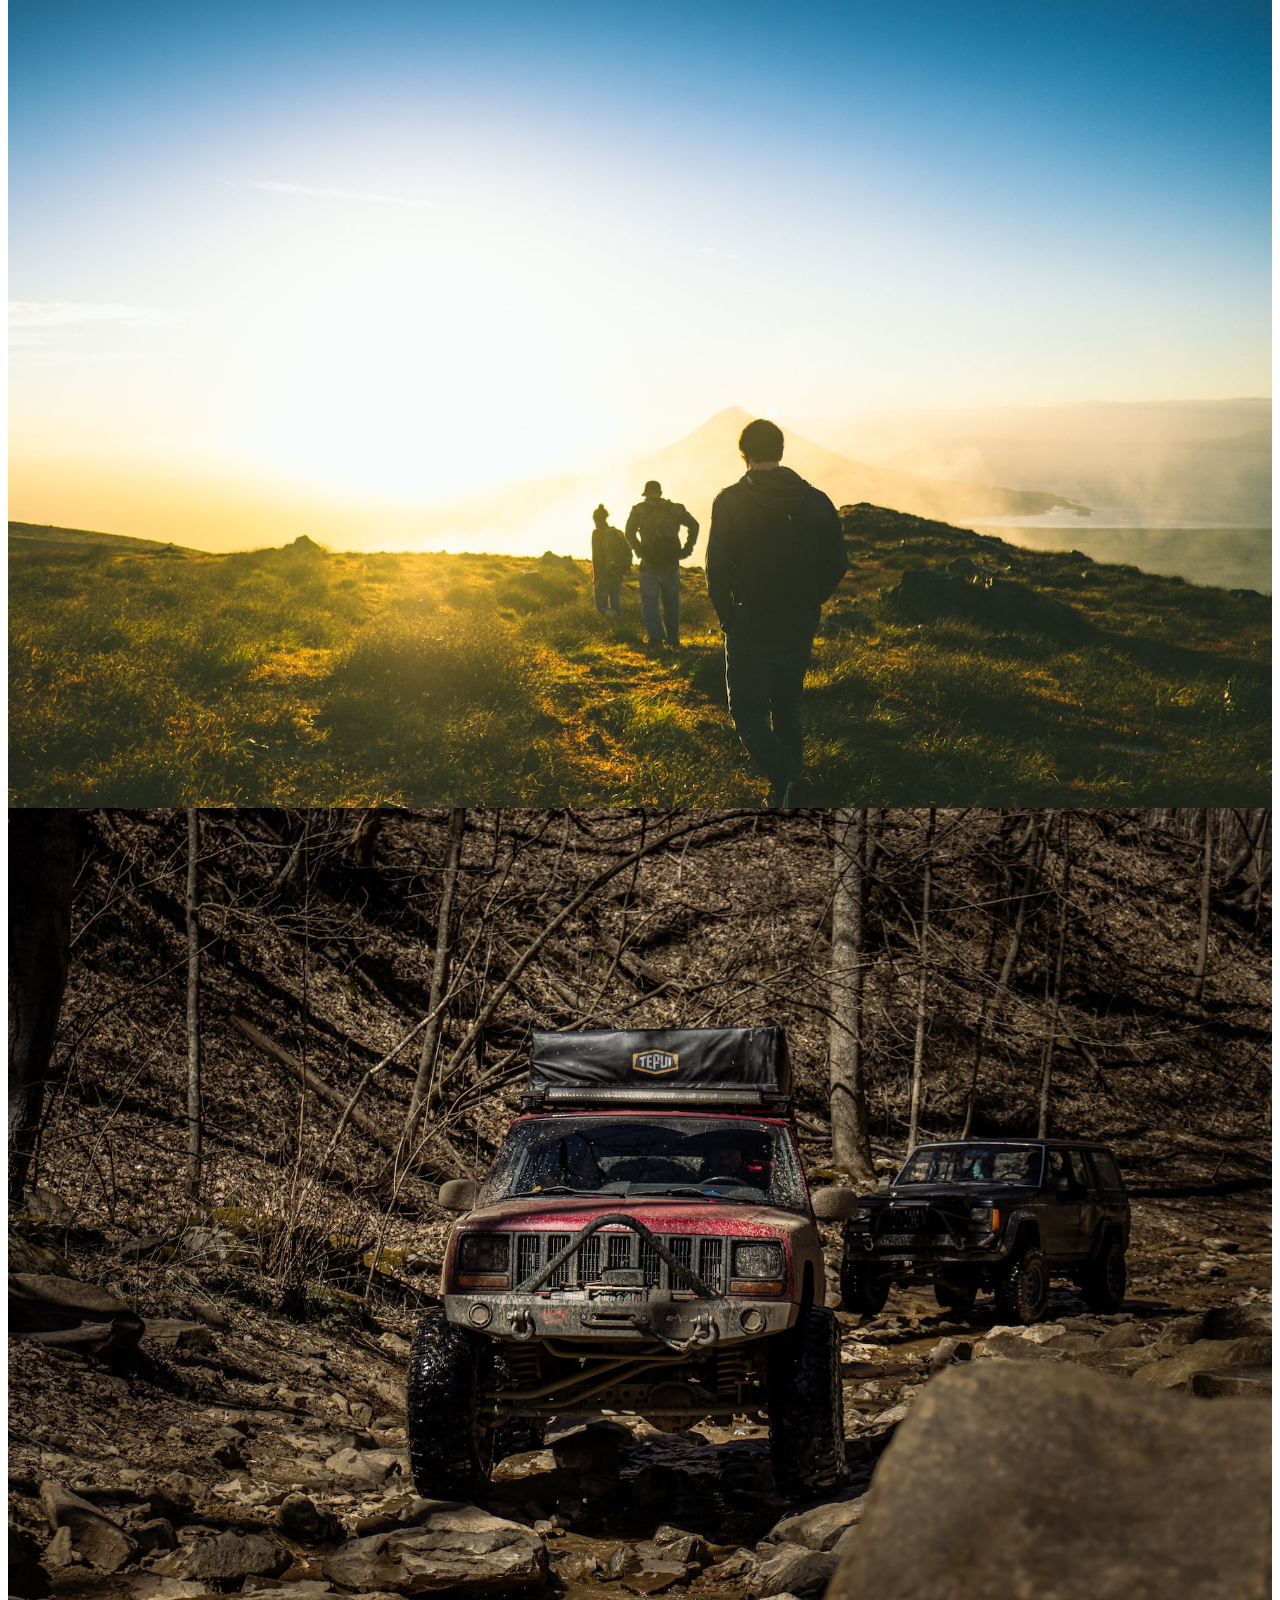
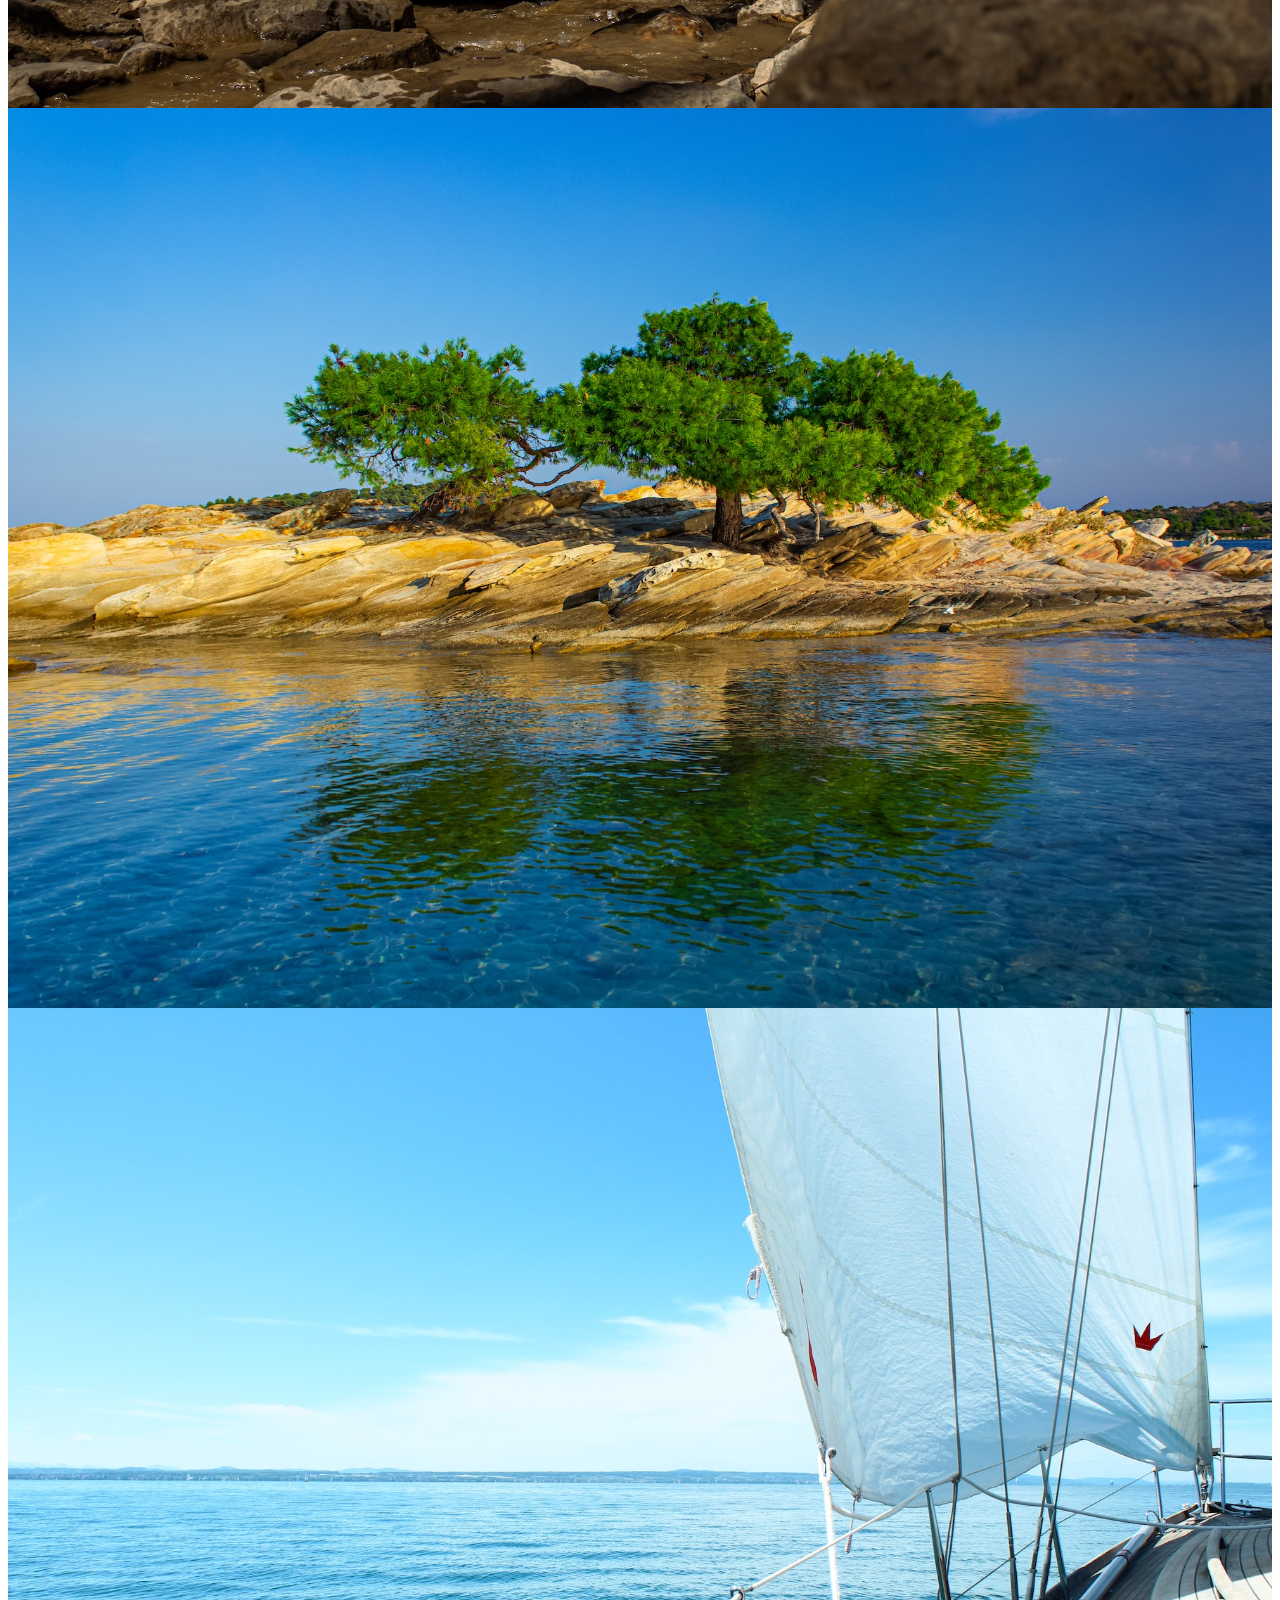
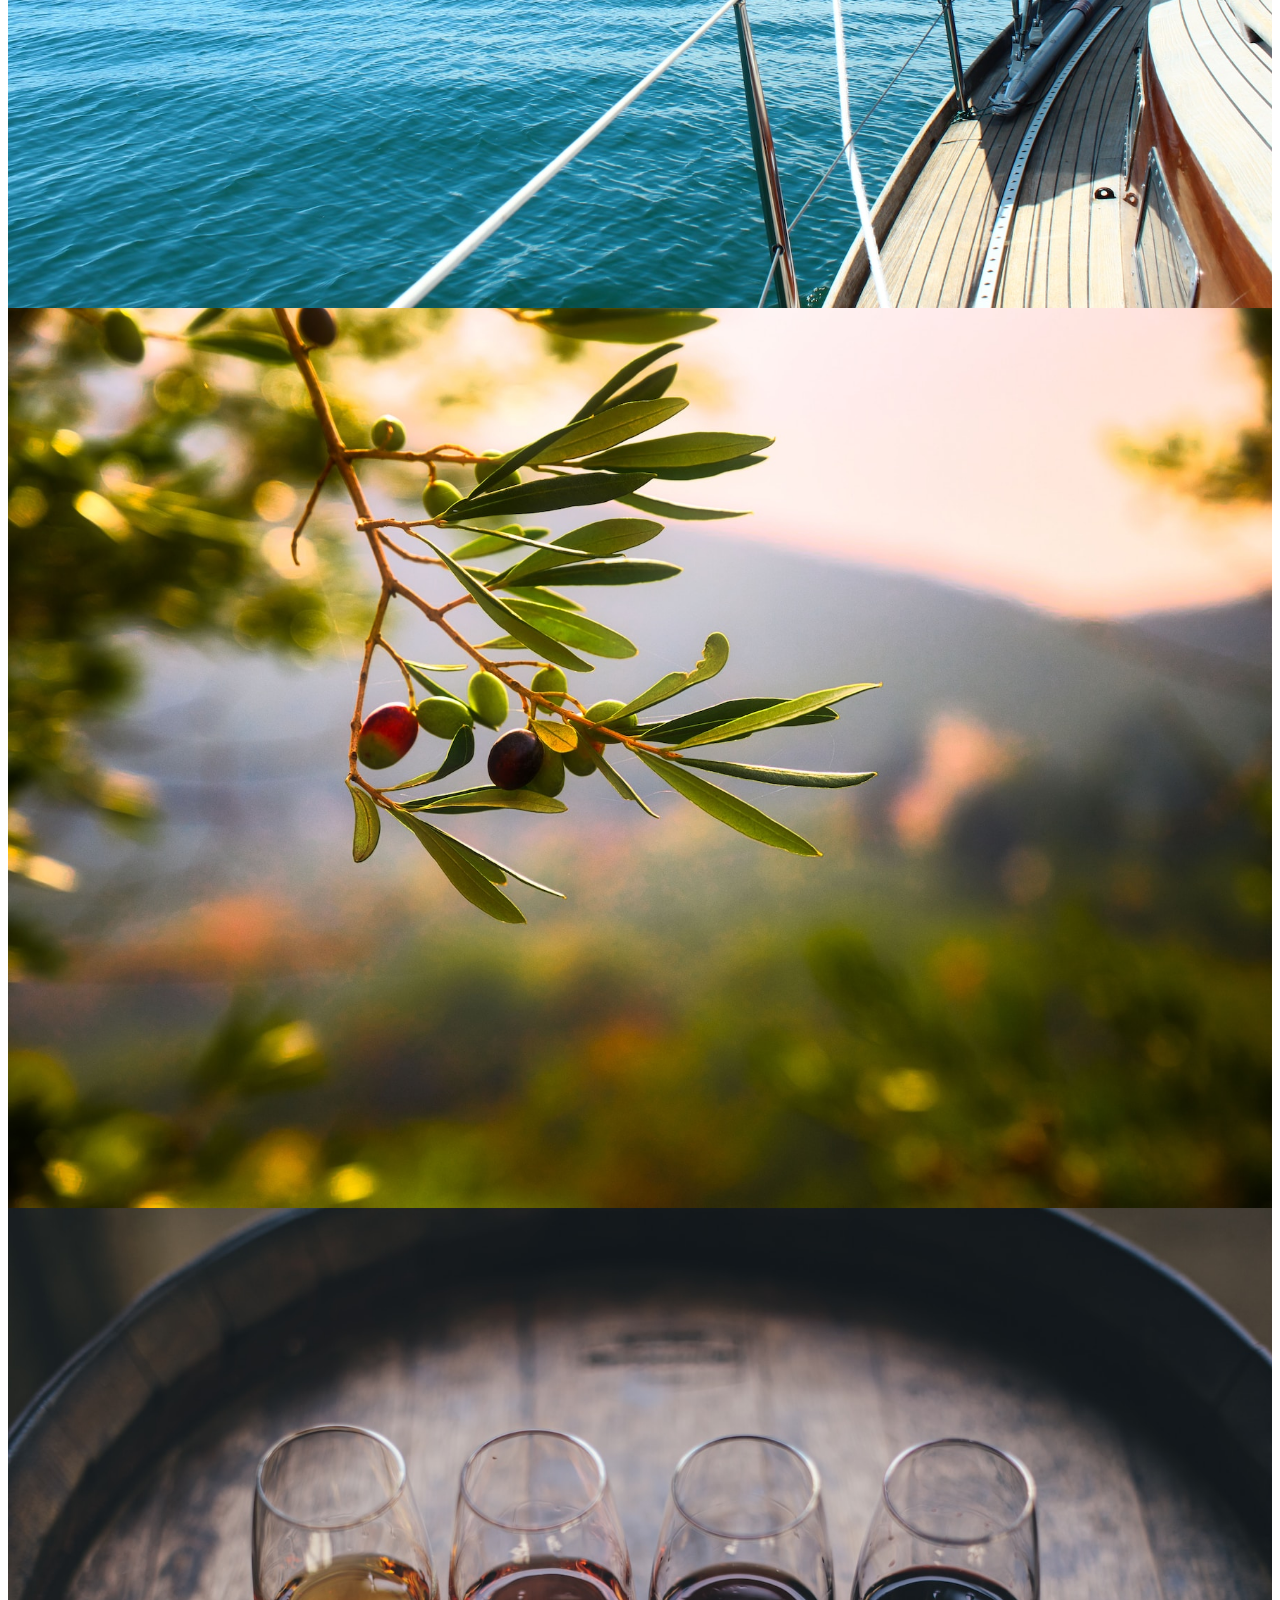
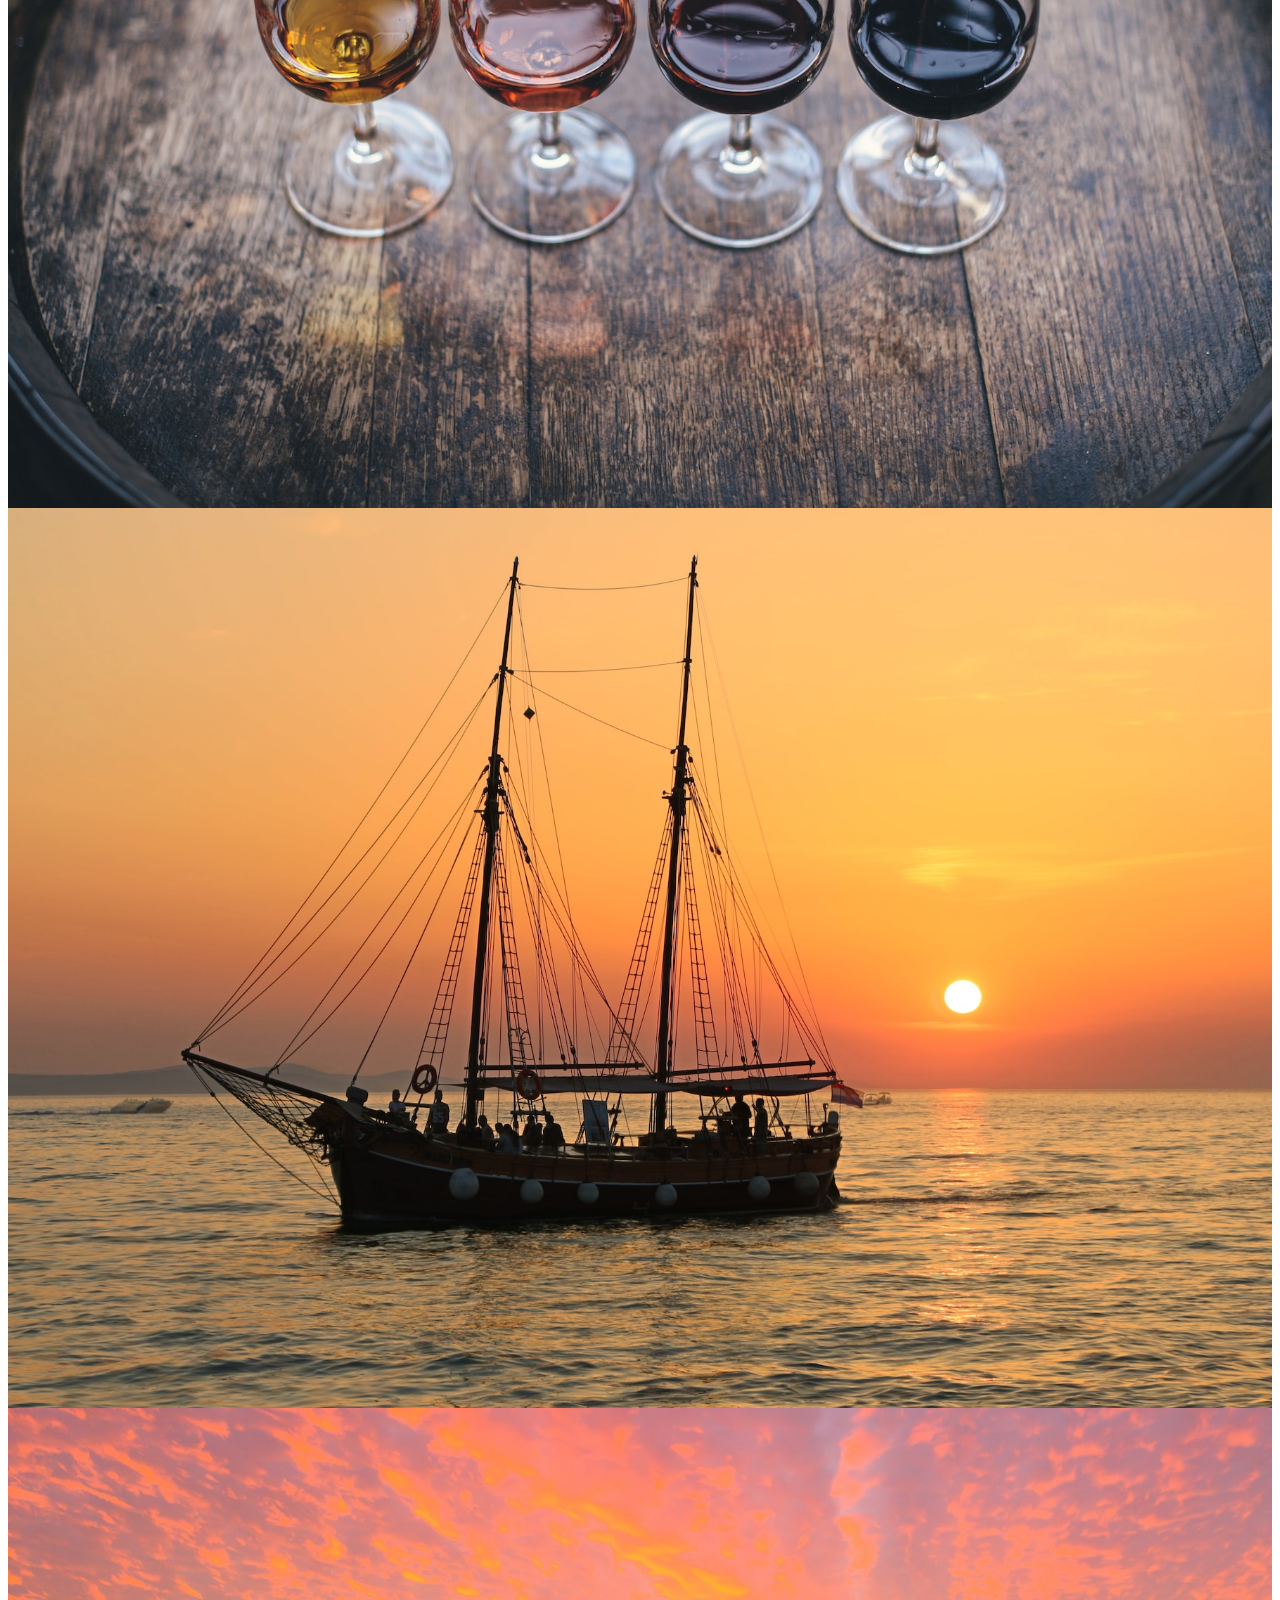
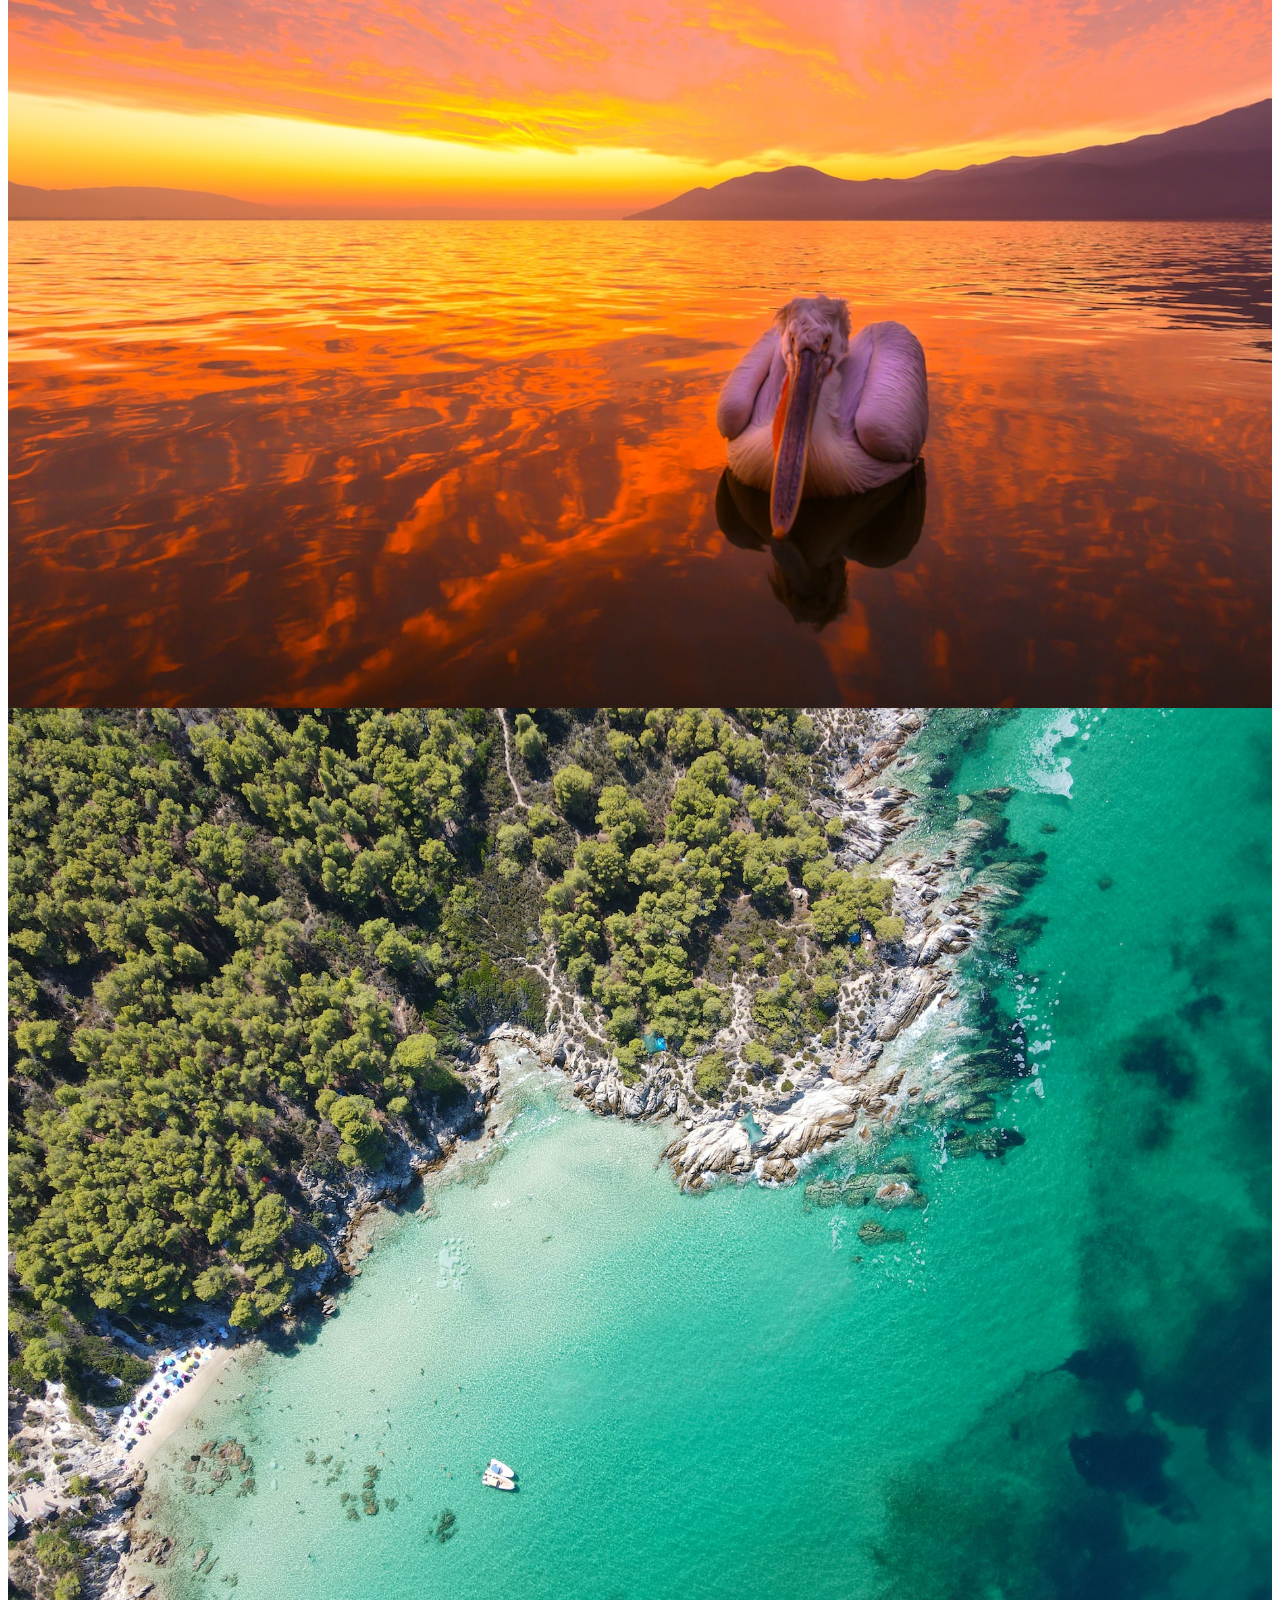
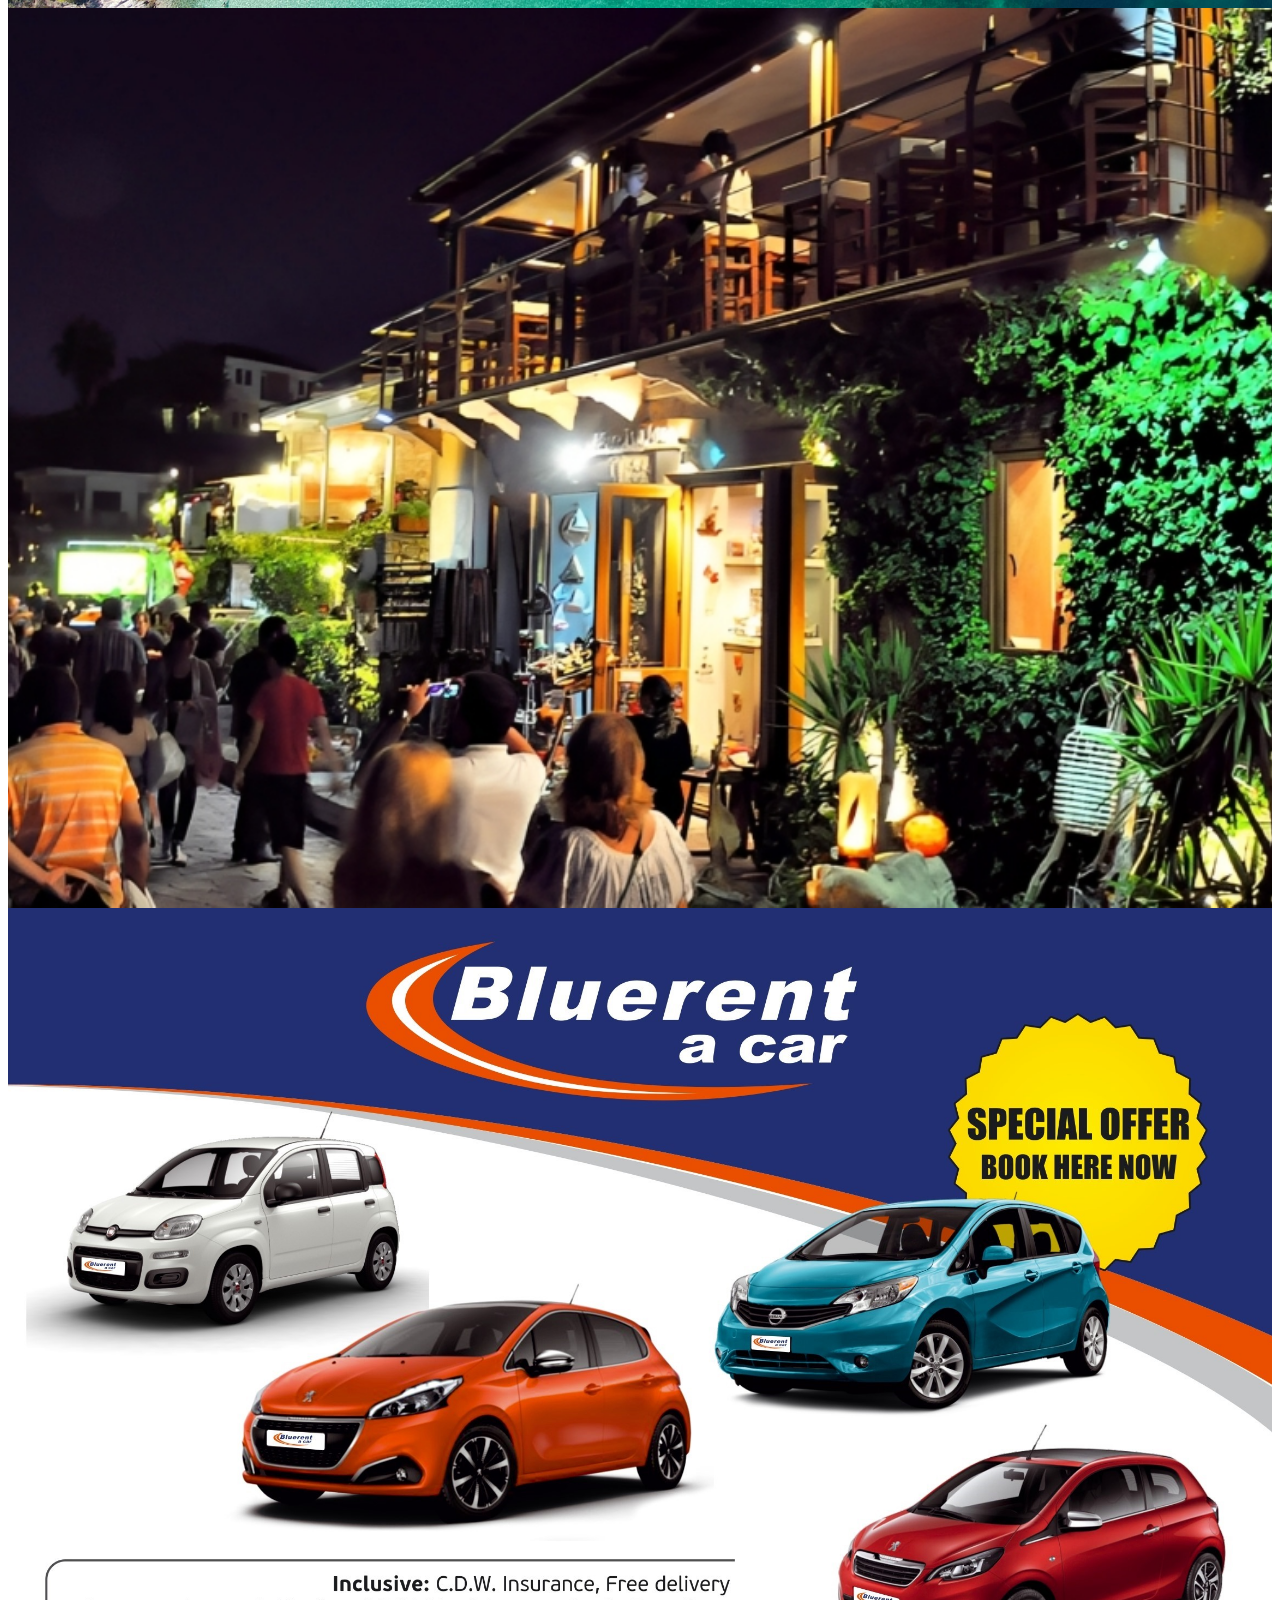
==== commit 0fad6e13: "Update index.html" ====
--- a/index.html
+++ b/index.html
@@ -186,6 +186,8 @@
             </div>
 
             <div class="carousel-item">
+                <button type="button" id="fullscreen-button"
+                    style="position: absolute; top: 10px; left: 50%;">test</button>
                 <img src="img/innerimg/kavourotripes.jpg" class="d-block w-100" alt="Carousel Image">
                 <div class="carousel-caption d-none d-md-block rounded py-1 px-1">
                     <div class="mt-1">
@@ -230,4 +232,4 @@
         crossorigin="anonymous"></script>
 </body>
 
-</html>+</html>
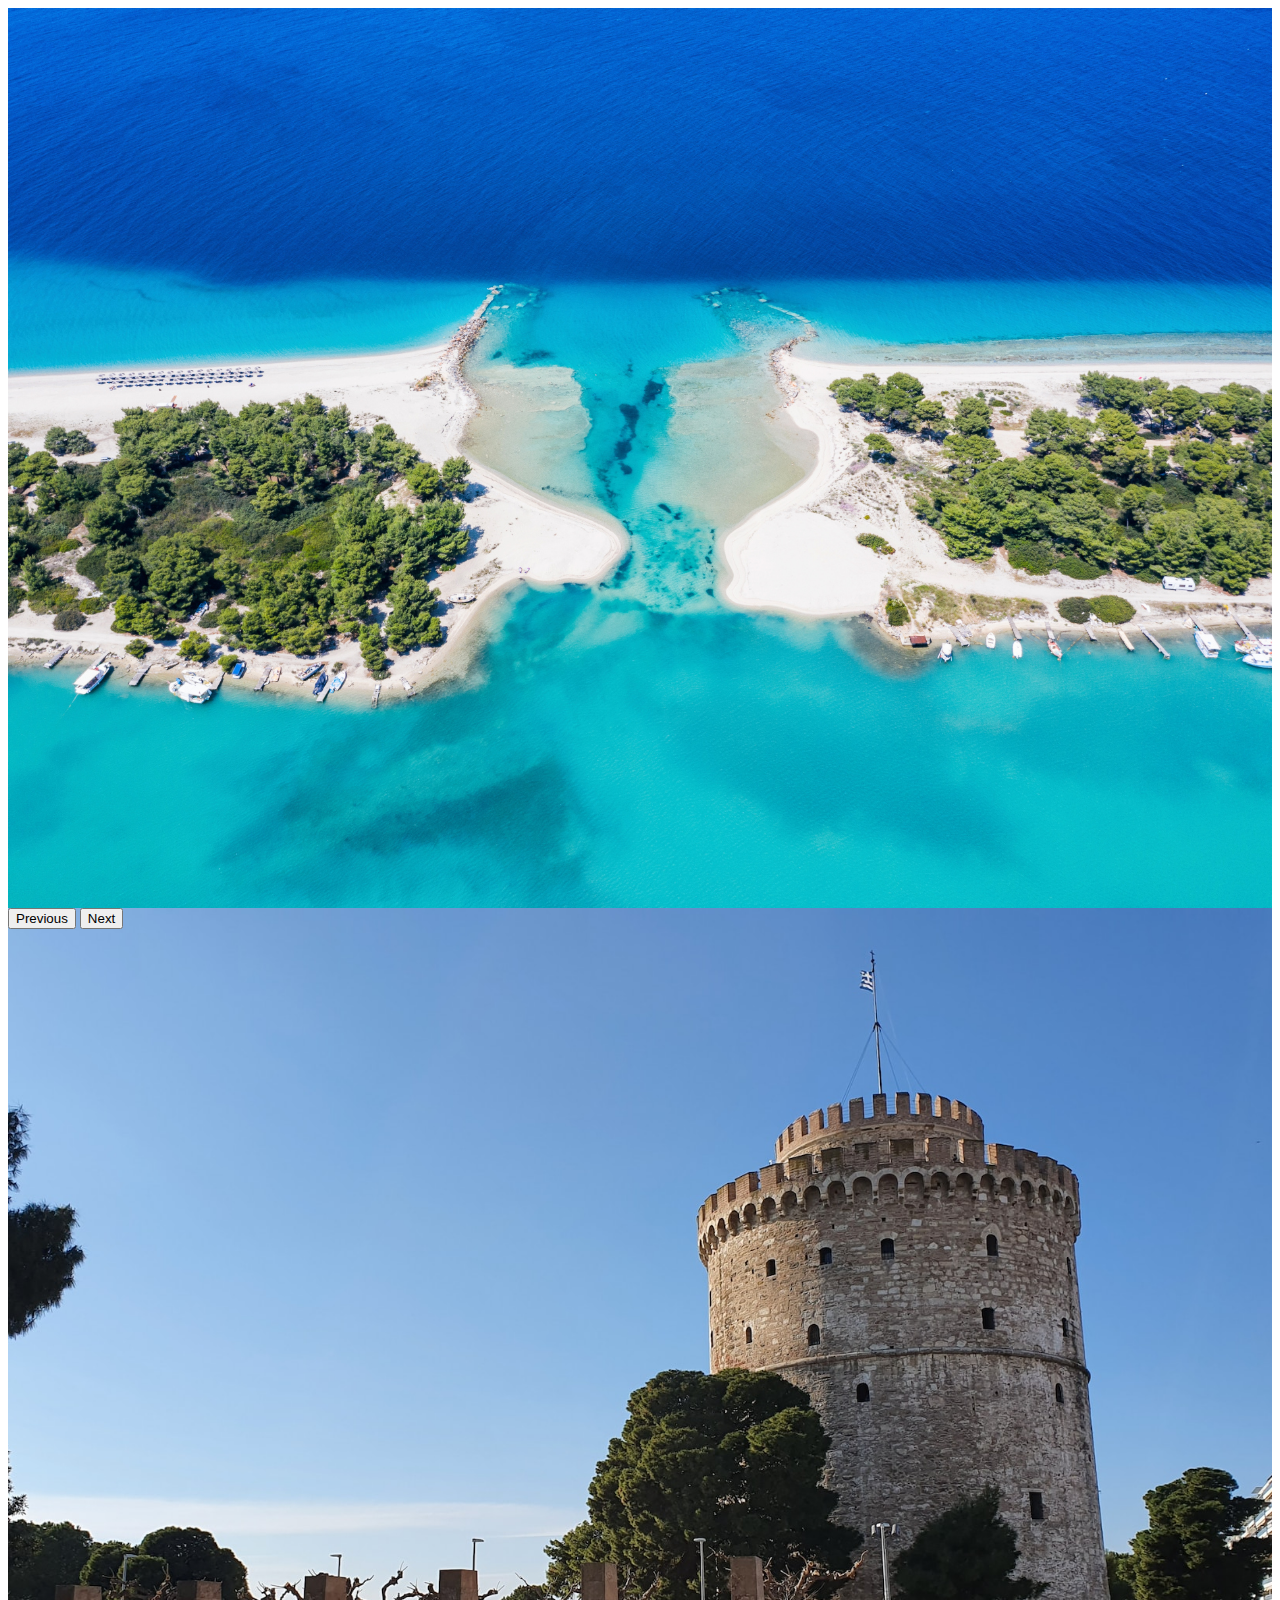
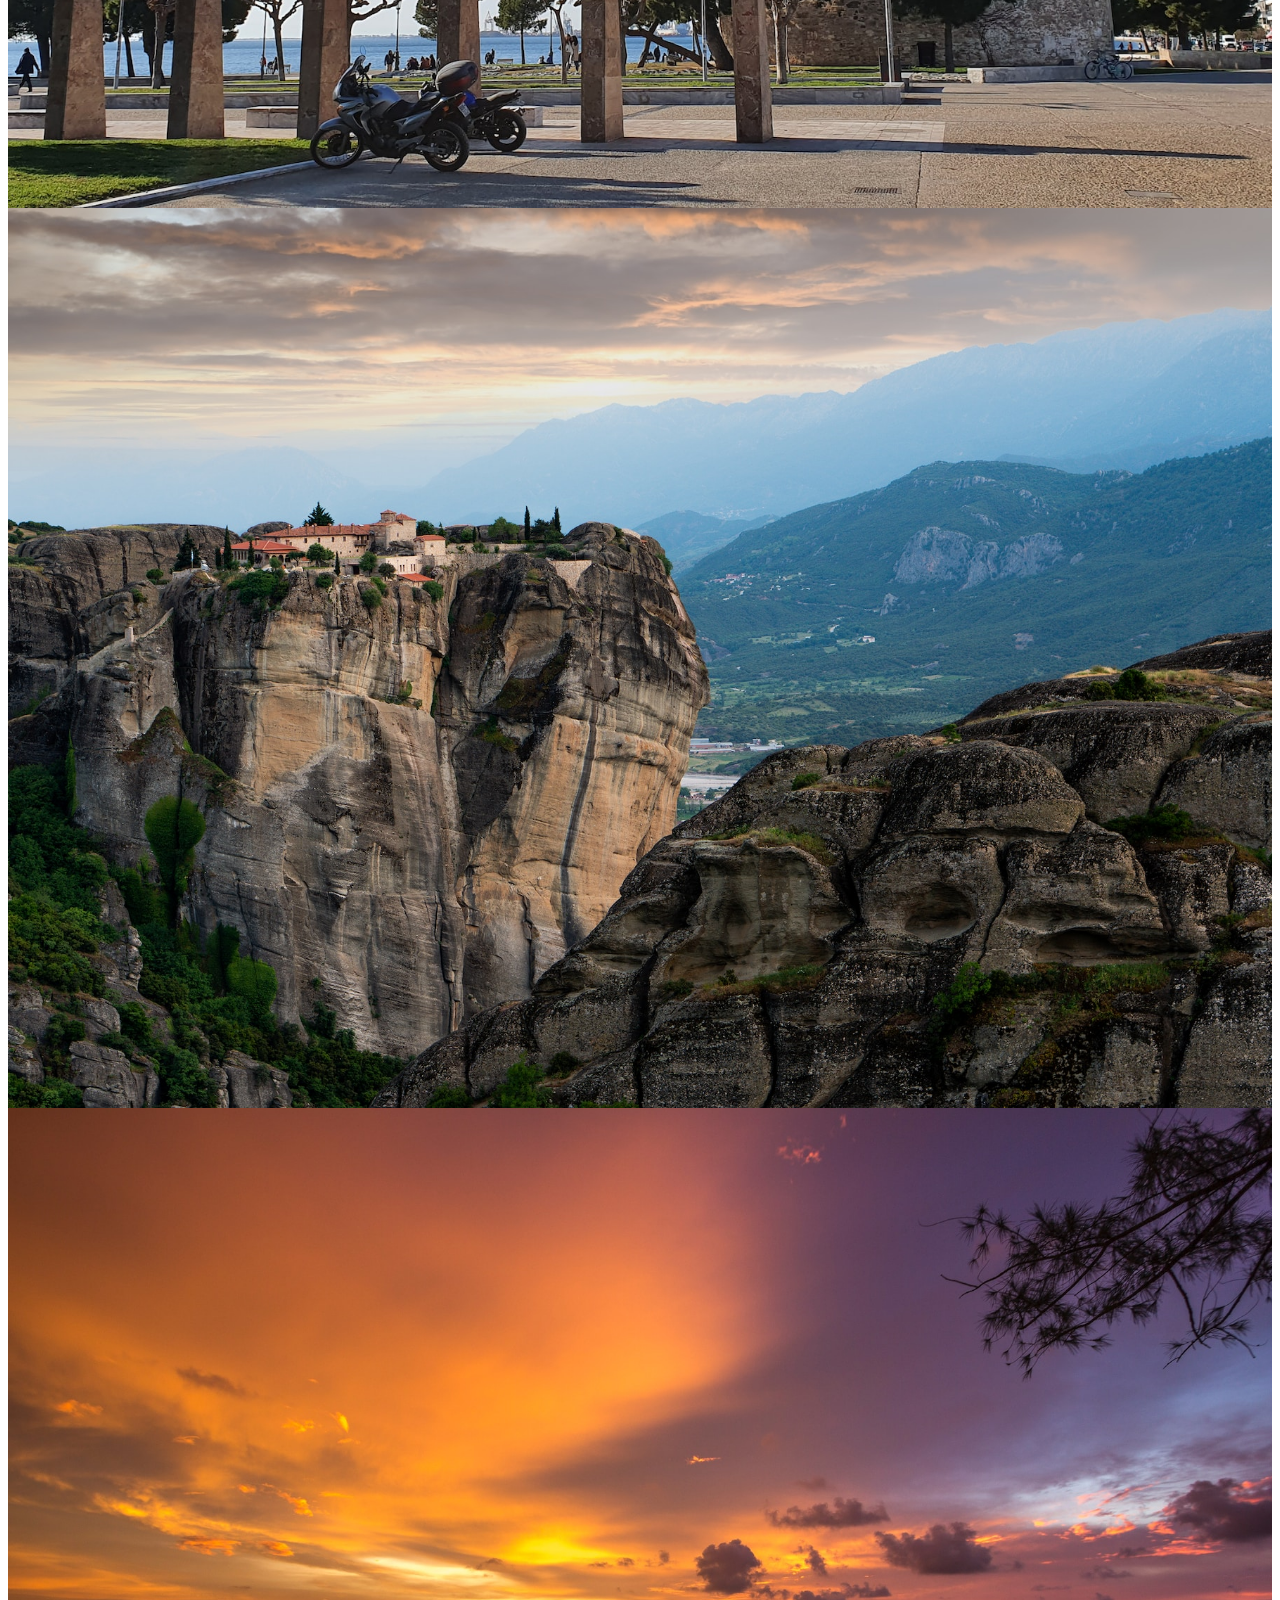
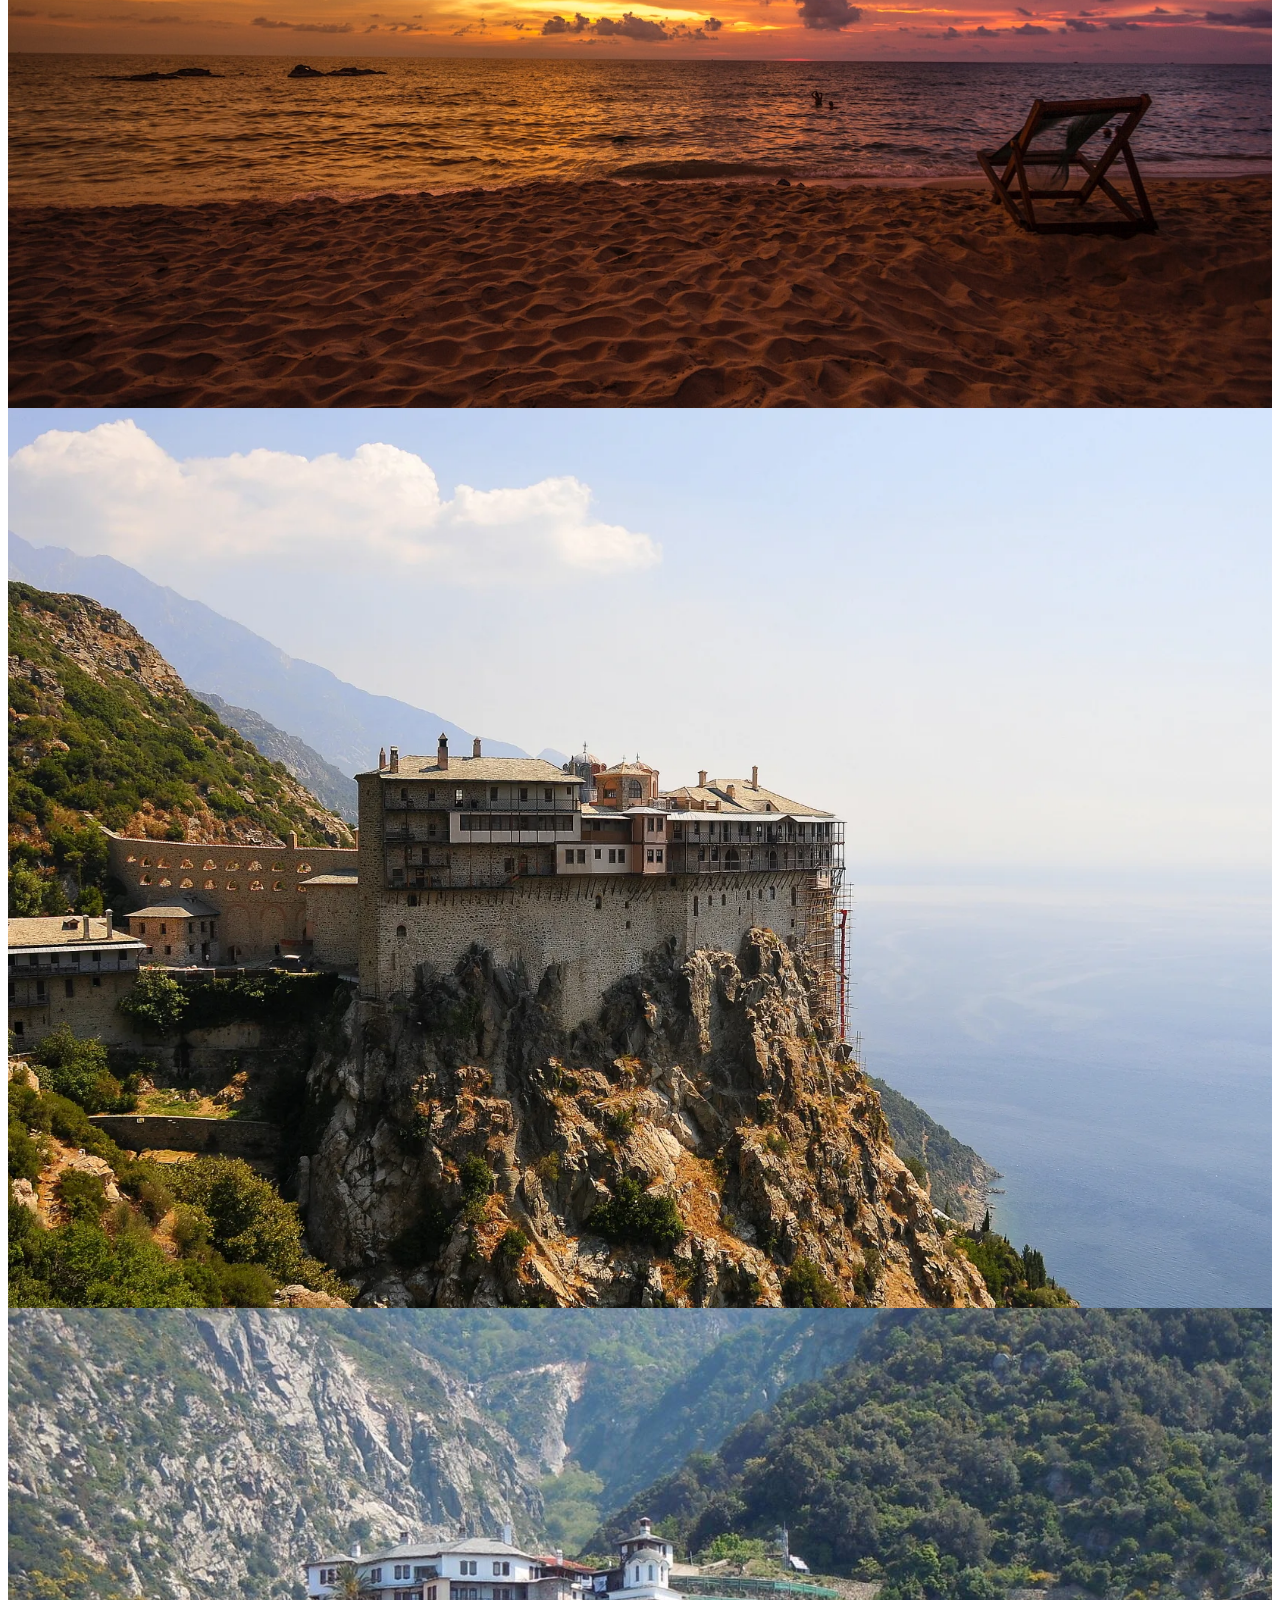
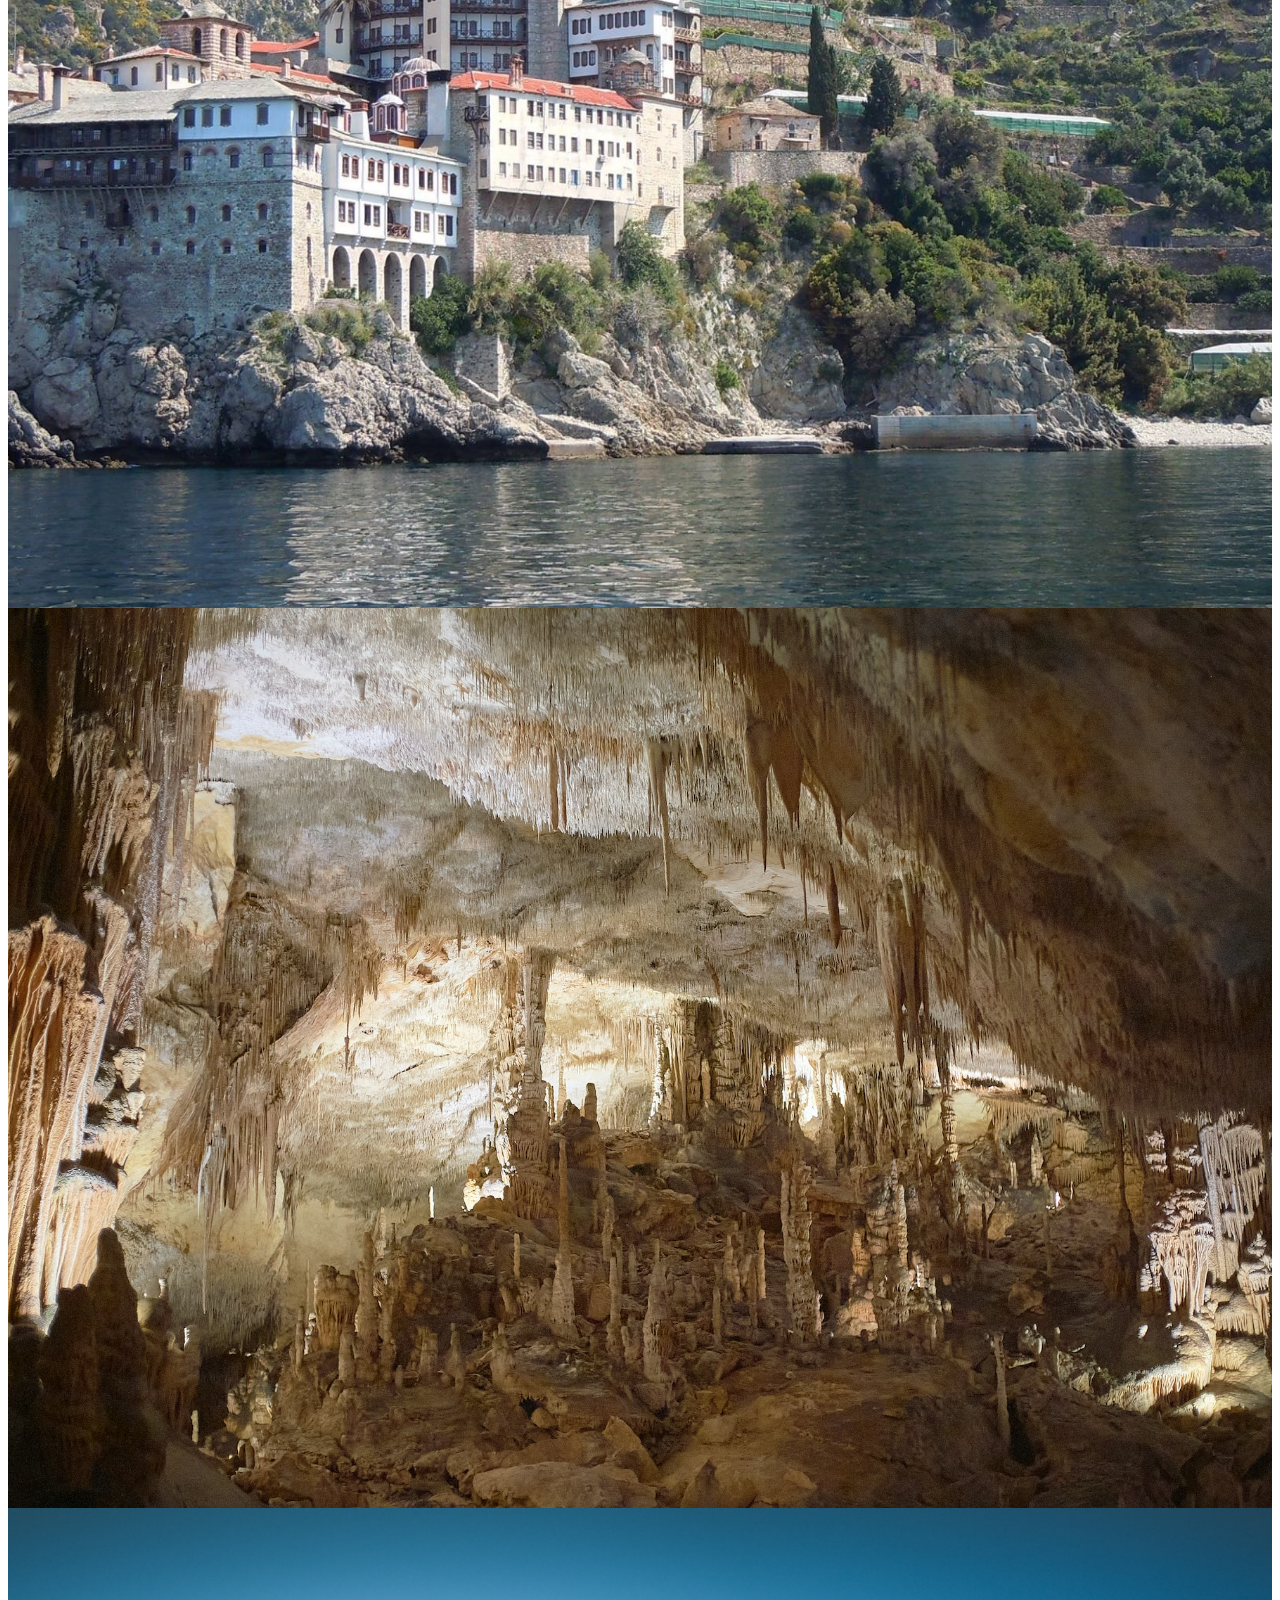
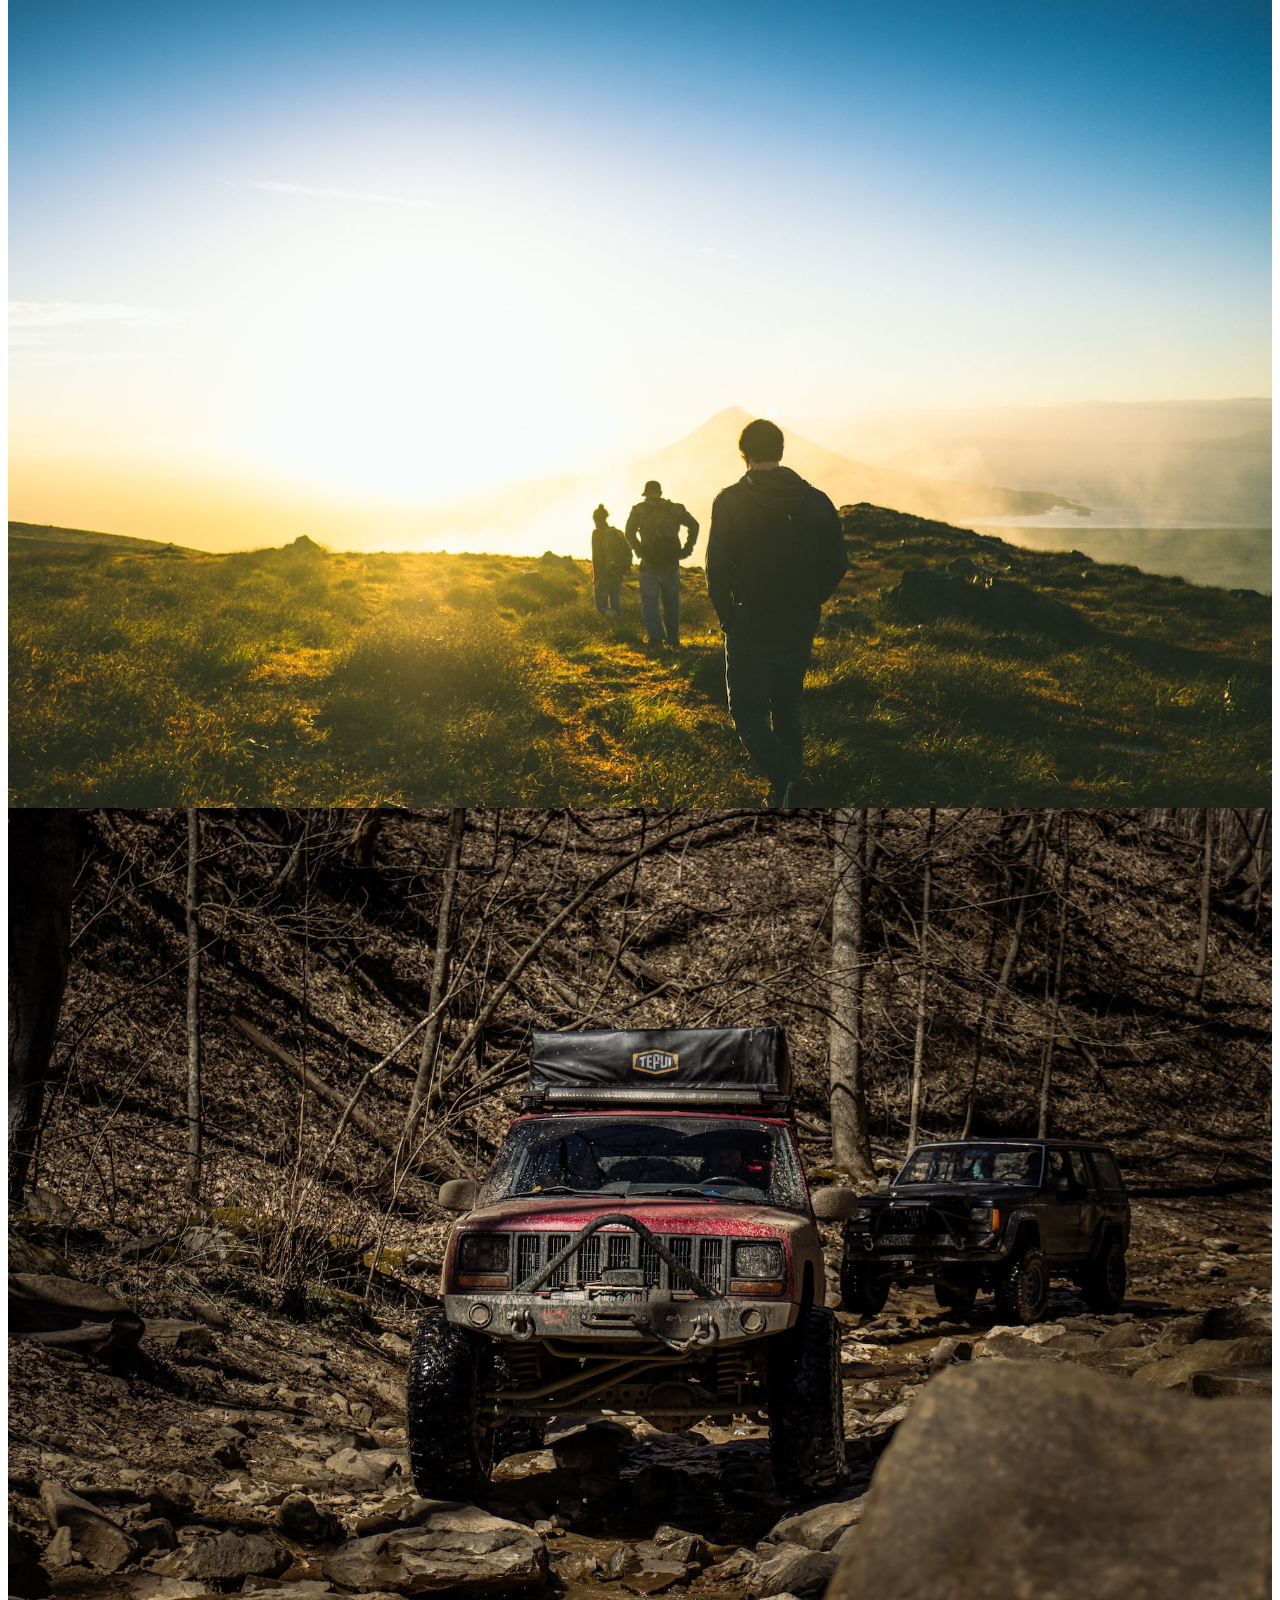
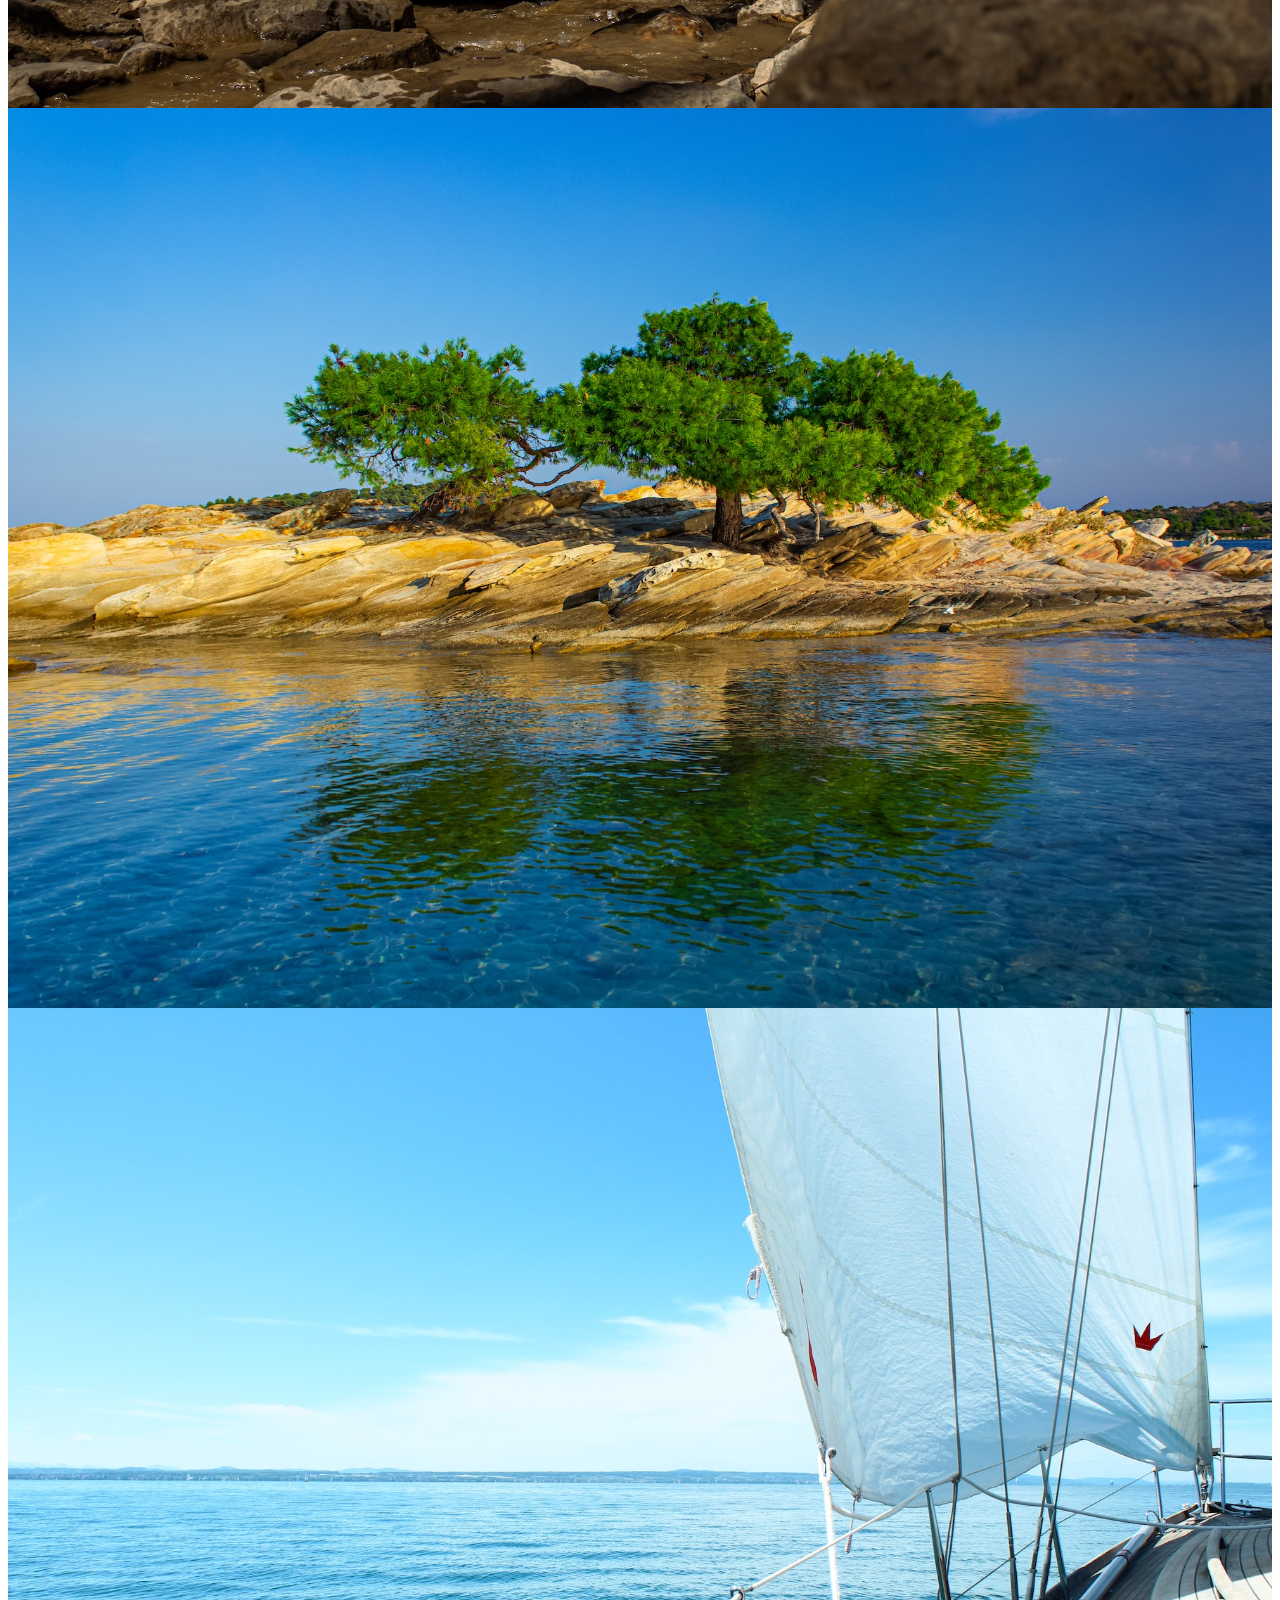
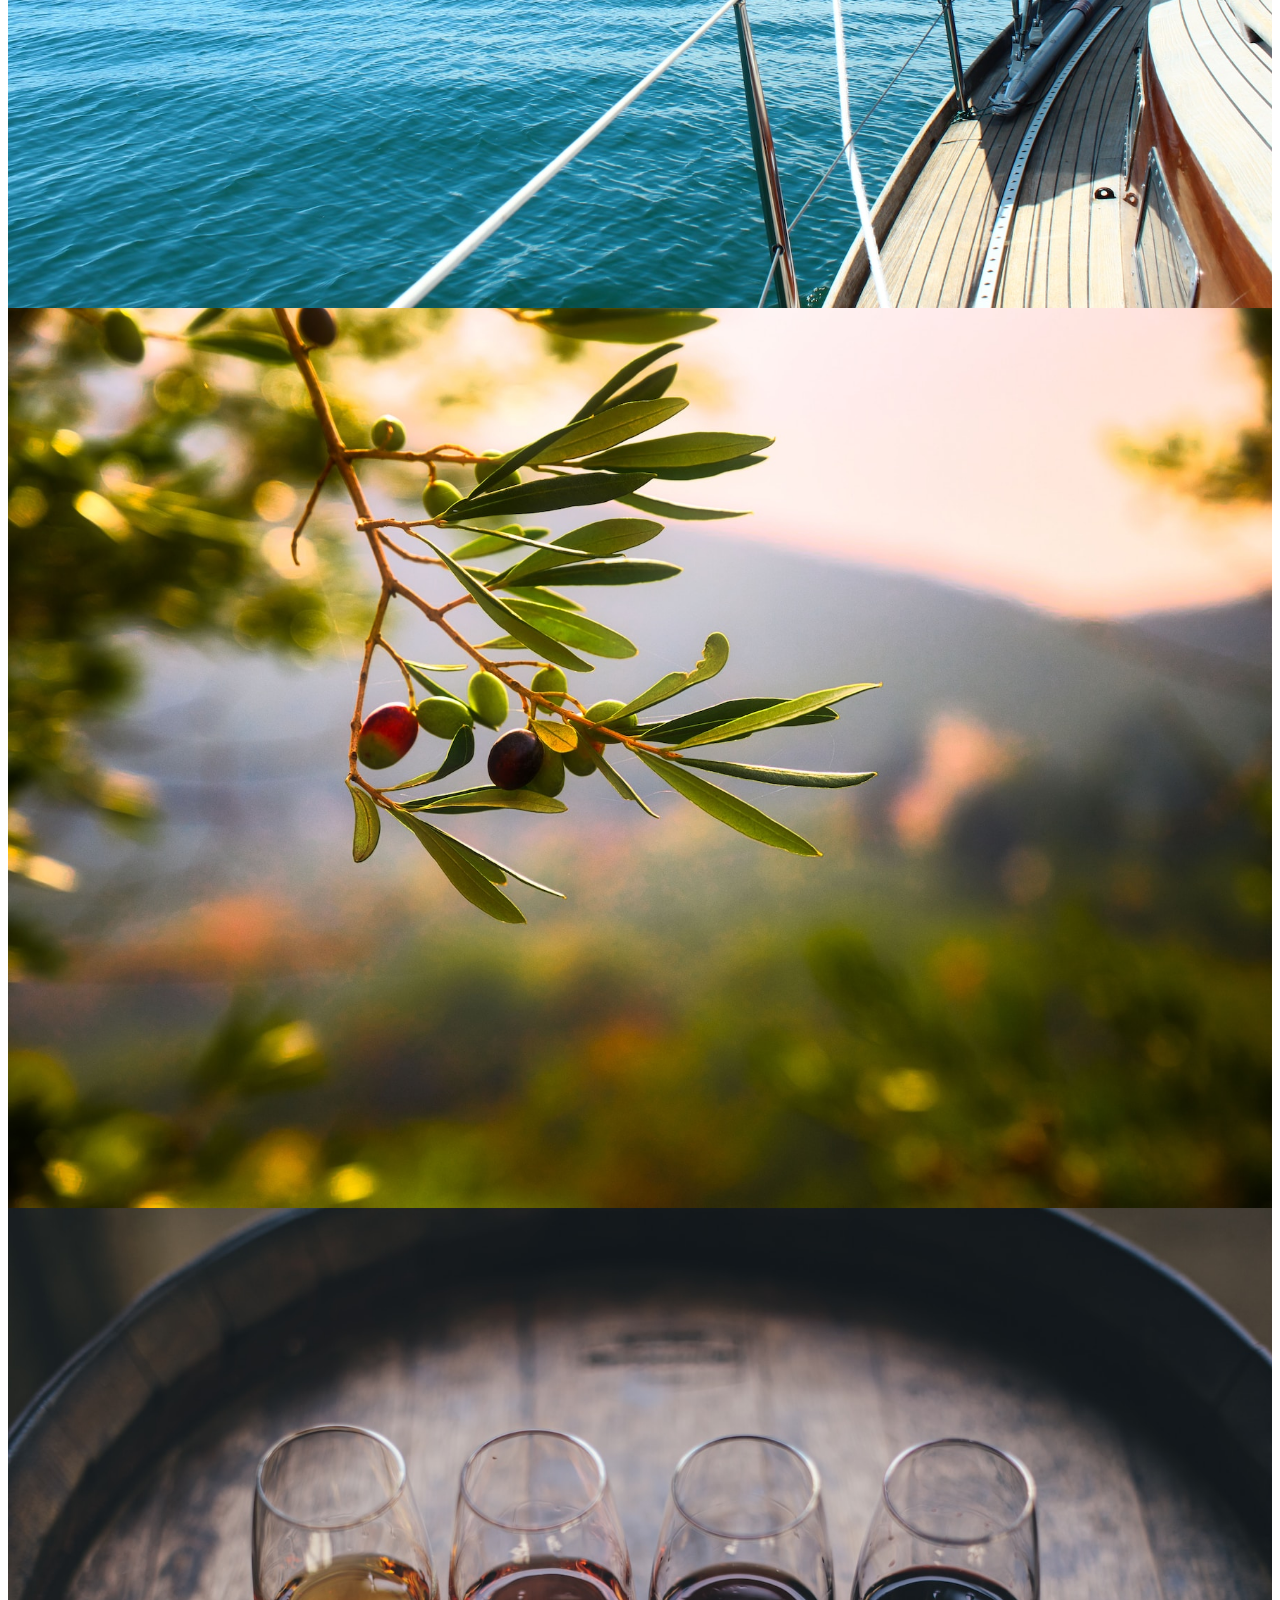
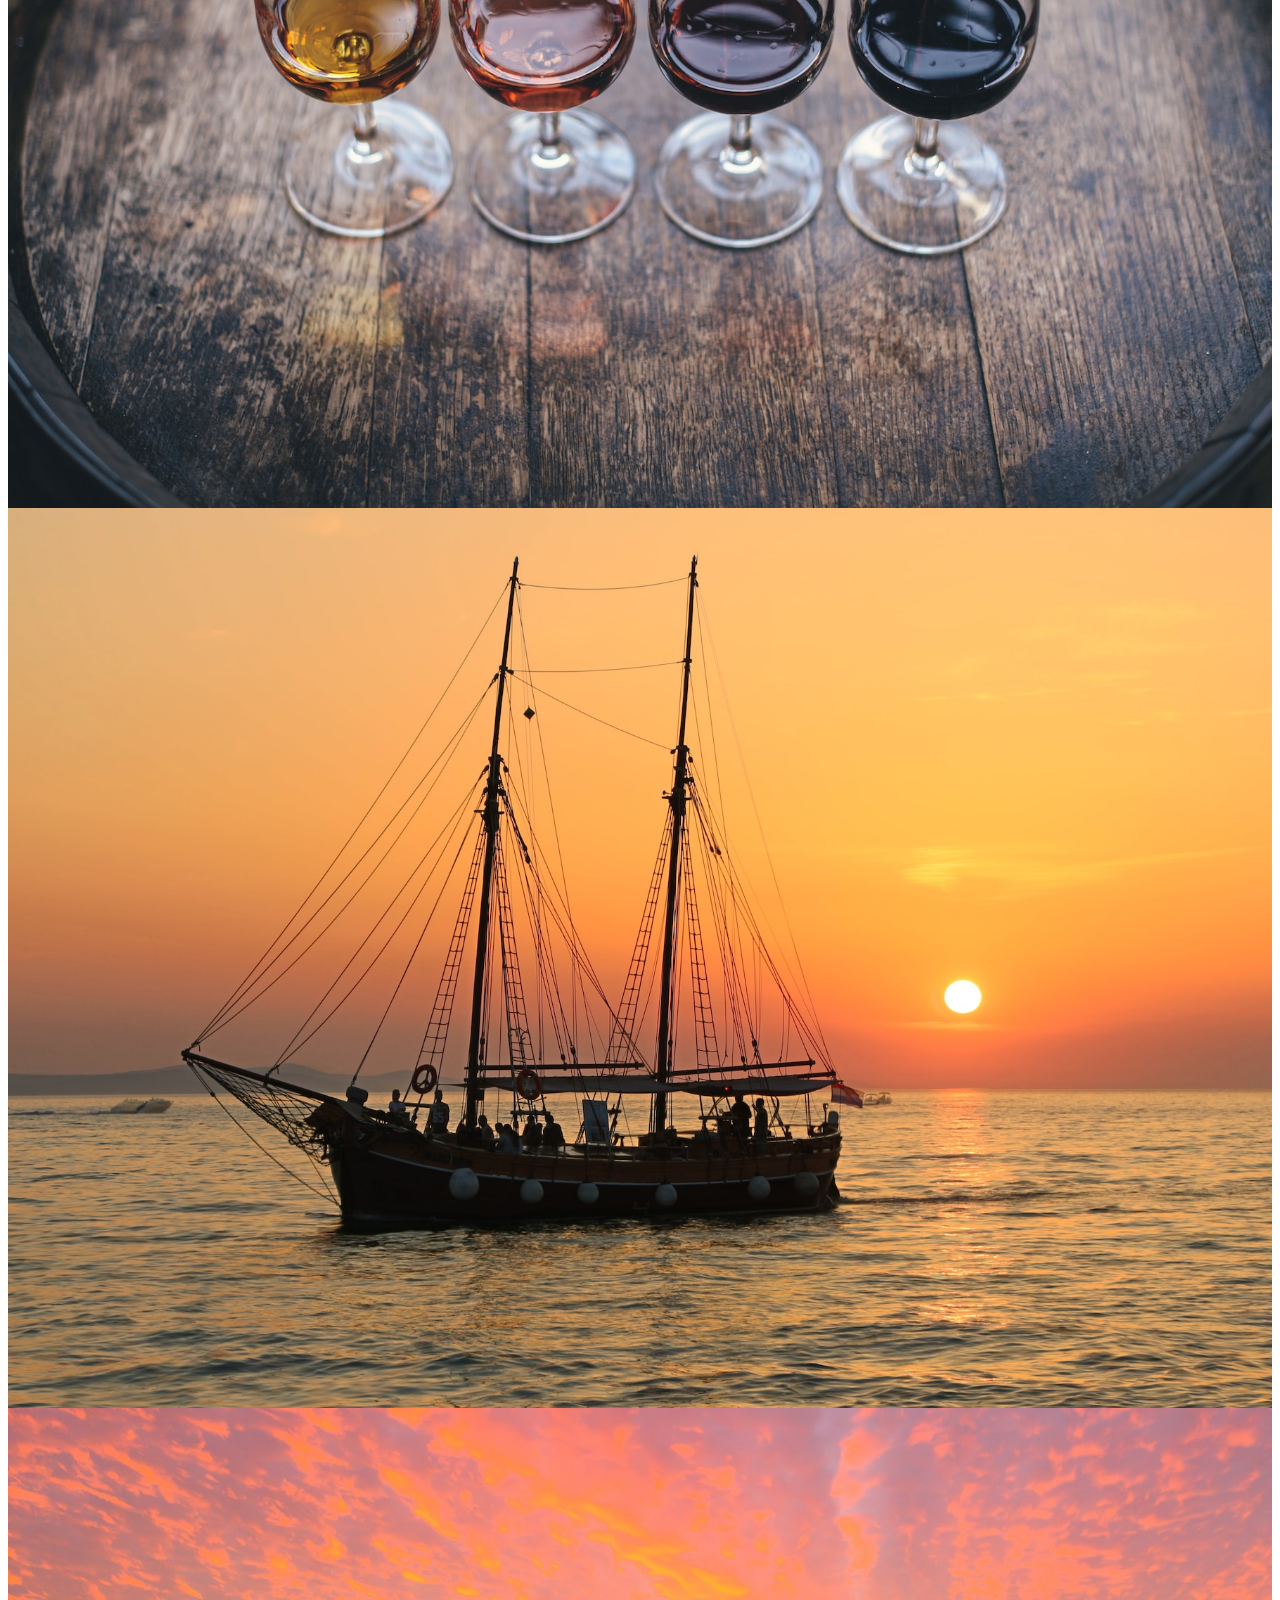
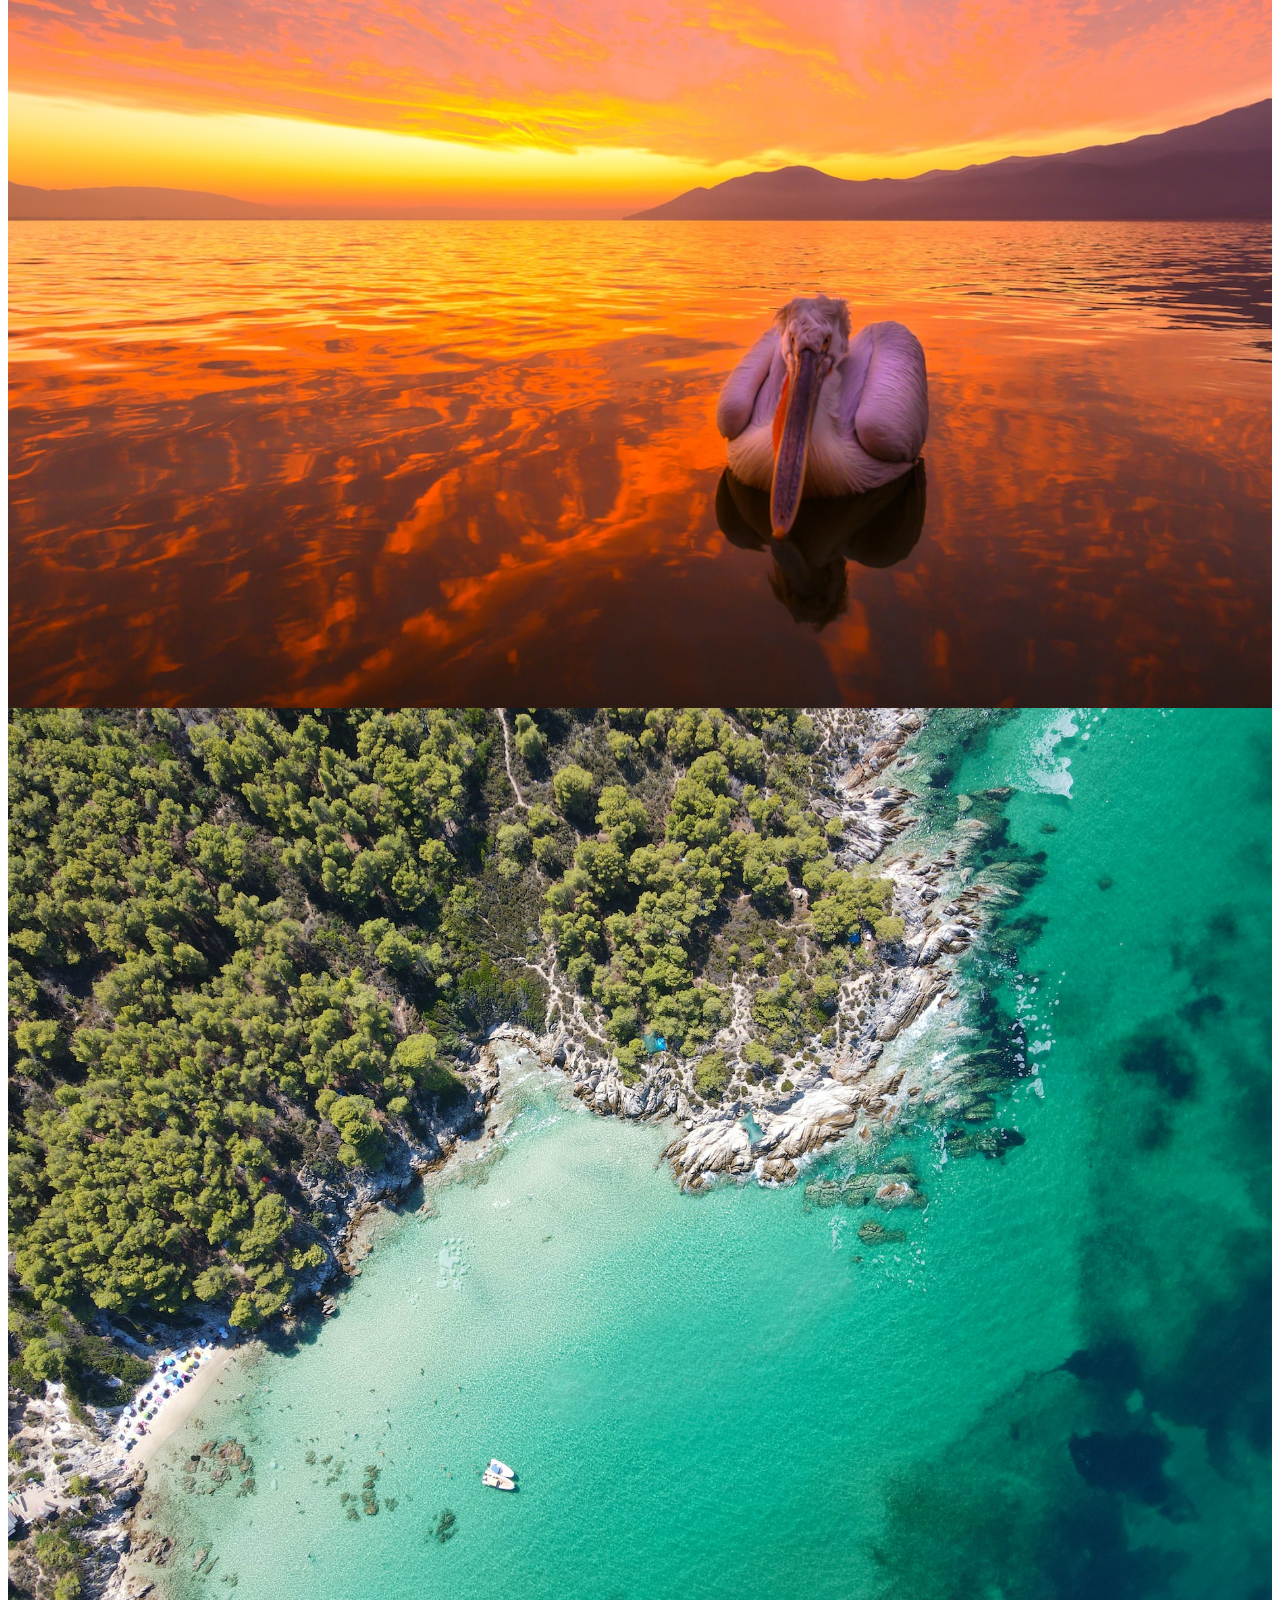
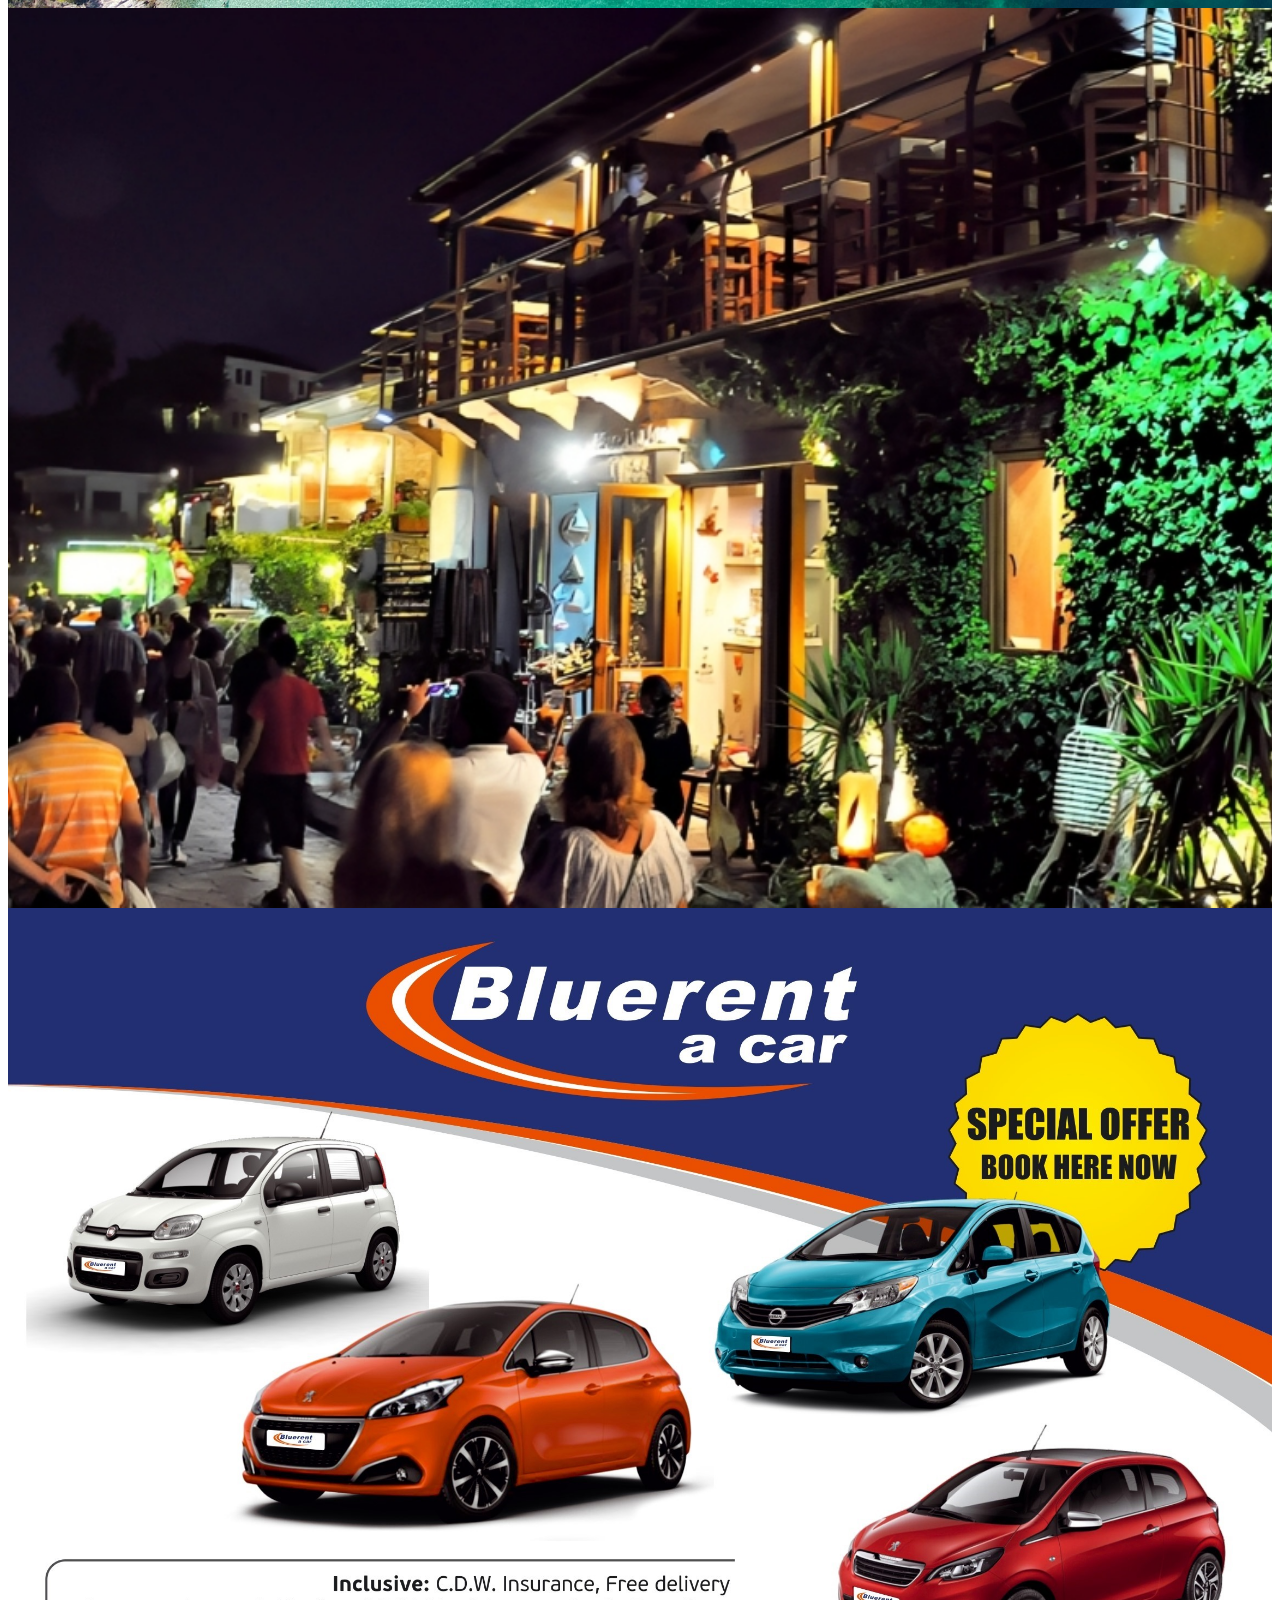
==== commit ba3b8d50: "Update index.html" ====
--- a/index.html
+++ b/index.html
@@ -186,8 +186,6 @@
             </div>
 
             <div class="carousel-item">
-                <button type="button" id="fullscreen-button"
-                    style="position: absolute; top: 10px; left: 50%;">test</button>
                 <img src="img/innerimg/kavourotripes.jpg" class="d-block w-100" alt="Carousel Image">
                 <div class="carousel-caption d-none d-md-block rounded py-1 px-1">
                     <div class="mt-1">
